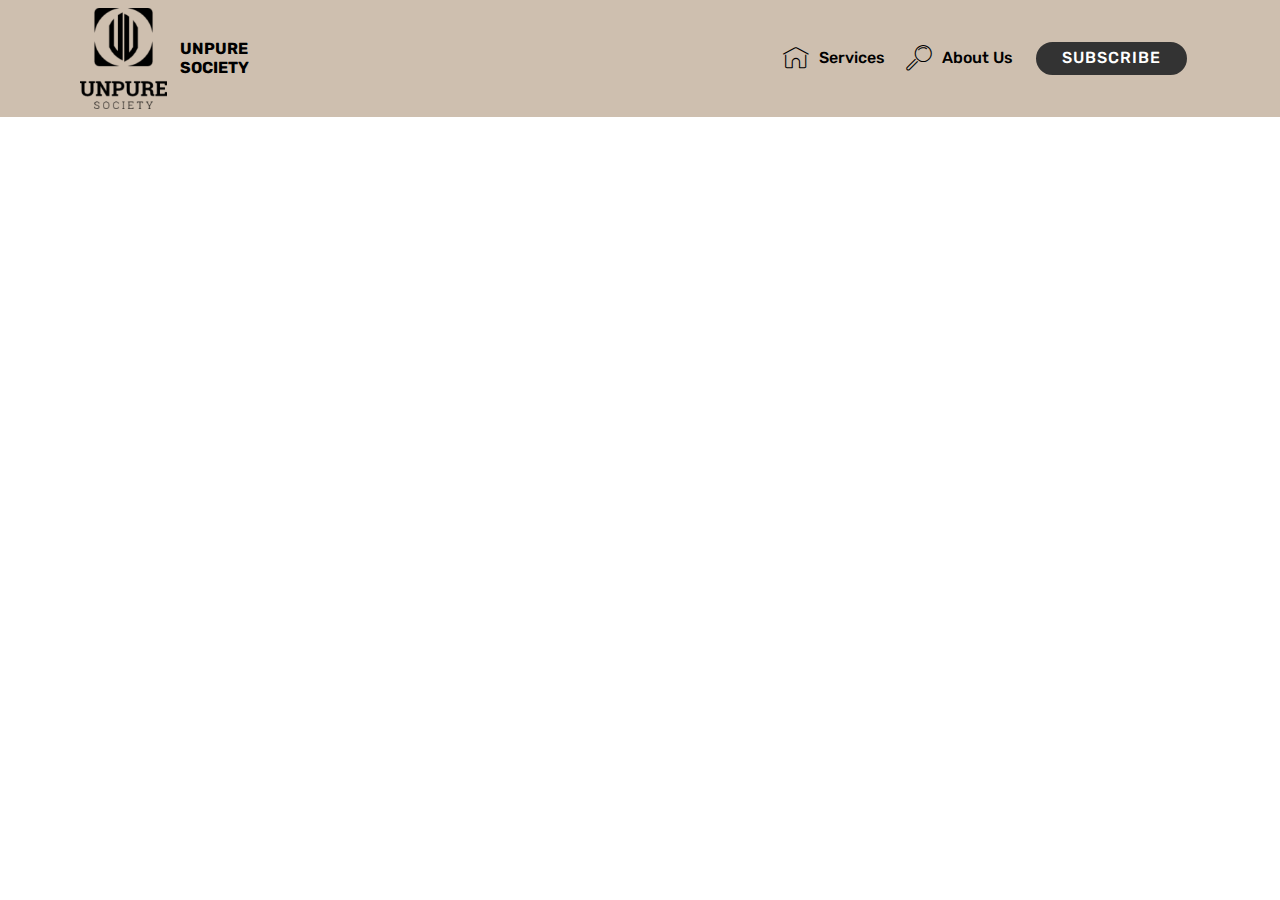
==== page1.html @ 67145371 "create github pages" ====
<!DOCTYPE html>
<html  >
<head>
  <!-- Site made with Mobirise Website Builder v4.9.7, https://mobirise.com -->
  <meta charset="UTF-8">
  <meta http-equiv="X-UA-Compatible" content="IE=edge">
  <meta name="generator" content="Mobirise v4.9.7, mobirise.com">
  <meta name="viewport" content="width=device-width, initial-scale=1, minimum-scale=1">
  <link rel="shortcut icon" href="assets/images/logo-small-122x141.png" type="image/x-icon">
  <meta name="description" content="Website Builder Description">
  
  <title>services&nbsp;</title>
  <link rel="stylesheet" href="assets/web/assets/mobirise-icons/mobirise-icons.css">
  <link rel="stylesheet" href="assets/tether/tether.min.css">
  <link rel="stylesheet" href="assets/bootstrap/css/bootstrap.min.css">
  <link rel="stylesheet" href="assets/bootstrap/css/bootstrap-grid.min.css">
  <link rel="stylesheet" href="assets/bootstrap/css/bootstrap-reboot.min.css">
  <link rel="stylesheet" href="assets/dropdown/css/style.css">
  <link rel="stylesheet" href="assets/theme/css/style.css">
  <link rel="stylesheet" href="assets/mobirise/css/mbr-additional.css" type="text/css">
  
  
  
</head>
<body>
  <section class="menu cid-qTkzRZLJNu" once="menu" id="menu1-b">

    

    <nav class="navbar navbar-expand beta-menu navbar-dropdown align-items-center navbar-fixed-top navbar-toggleable-sm">
        <button class="navbar-toggler navbar-toggler-right" type="button" data-toggle="collapse" data-target="#navbarSupportedContent" aria-controls="navbarSupportedContent" aria-expanded="false" aria-label="Toggle navigation">
            <div class="hamburger">
                <span></span>
                <span></span>
                <span></span>
                <span></span>
            </div>
        </button>
        <div class="menu-logo">
            <div class="navbar-brand">
                <span class="navbar-logo">
                    <a href="https://mobirise.com">
                         <img src="assets/images/logo-small-122x141.png" alt="Mobirise" title="" style="height: 6.3rem;">
                    </a>
                </span>
                <span class="navbar-caption-wrap"><a class="navbar-caption text-black display-7" href="https://mobirise.com">UNPURE<br>SOCIETY</a></span>
            </div>
        </div>
        <div class="collapse navbar-collapse" id="navbarSupportedContent">
            <ul class="navbar-nav nav-dropdown" data-app-modern-menu="true"><li class="nav-item">
                    <a class="nav-link link text-black display-4" href="https://mobirise.com">
                        <span class="mbri-home mbr-iconfont mbr-iconfont-btn"></span>
                        Services
                    </a>
                </li>
                <li class="nav-item">
                    <a class="nav-link link text-black display-4" href="https://mobirise.com">
                        <span class="mbri-search mbr-iconfont mbr-iconfont-btn"></span>
                        About Us
                    </a>
                </li></ul>
            <div class="navbar-buttons mbr-section-btn"><a class="btn btn-sm btn-black display-4" href="https://mobirise.com">SUBSCRIBE</a></div>
        </div>
    </nav>
</section>


  <section class="engine"><a href="https://mobirise.info/t">free amp templates</a></section><script src="assets/web/assets/jquery/jquery.min.js"></script>
  <script src="assets/popper/popper.min.js"></script>
  <script src="assets/tether/tether.min.js"></script>
  <script src="assets/bootstrap/js/bootstrap.min.js"></script>
  <script src="assets/smoothscroll/smooth-scroll.js"></script>
  <script src="assets/dropdown/js/script.min.js"></script>
  <script src="assets/touchswipe/jquery.touch-swipe.min.js"></script>
  <script src="assets/theme/js/script.js"></script>
  
  
</body>
</html>
---- assets/web/assets/mobirise-icons/mobirise-icons.css ----
@font-face {
  font-family: 'MobiriseIcons';
  src:  url('mobirise-icons.eot?spat4u');
  src:  url('mobirise-icons.eot?spat4u#iefix') format('embedded-opentype'),
    url('mobirise-icons.ttf?spat4u') format('truetype'),
    url('mobirise-icons.woff?spat4u') format('woff'),
    url('mobirise-icons.svg?spat4u#MobiriseIcons') format('svg');
  font-weight: normal;
  font-style: normal;
}

[class^="mbri-"], [class*=" mbri-"] {
  /* use !important to prevent issues with browser extensions that change fonts */
  font-family: MobiriseIcons !important;
  speak: none;
  font-style: normal;
  font-weight: normal;
  font-variant: normal;
  text-transform: none;
  line-height: 1;

  /* Better Font Rendering =========== */
  -webkit-font-smoothing: antialiased;
  -moz-osx-font-smoothing: grayscale;
}

.mbri-add-submenu:before {
  content: "\e900";
}
.mbri-alert:before {
  content: "\e901";
}
.mbri-align-center:before {
  content: "\e902";
}
.mbri-align-justify:before {
  content: "\e903";
}
.mbri-align-left:before {
  content: "\e904";
}
.mbri-align-right:before {
  content: "\e905";
}
.mbri-android:before {
  content: "\e906";
}
.mbri-apple:before {
  content: "\e907";
}
.mbri-arrow-down:before {
  content: "\e908";
}
.mbri-arrow-next:before {
  content: "\e909";
}
.mbri-arrow-prev:before {
  content: "\e90a";
}
.mbri-arrow-up:before {
  content: "\e90b";
}
.mbri-bold:before {
  content: "\e90c";
}
.mbri-bookmark:before {
  content: "\e90d";
}
.mbri-bootstrap:before {
  content: "\e90e";
}
.mbri-briefcase:before {
  content: "\e90f";
}
.mbri-browse:before {
  content: "\e910";
}
.mbri-bulleted-list:before {
  content: "\e911";
}
.mbri-calendar:before {
  content: "\e912";
}
.mbri-camera:before {
  content: "\e913";
}
.mbri-cart-add:before {
  content: "\e914";
}
.mbri-cart-full:before {
  content: "\e915";
}
.mbri-cash:before {
  content: "\e916";
}
.mbri-change-style:before {
  content: "\e917";
}
.mbri-chat:before {
  content: "\e918";
}
.mbri-clock:before {
  content: "\e919";
}
.mbri-close:before {
  content: "\e91a";
}
.mbri-cloud:before {
  content: "\e91b";
}
.mbri-code:before {
  content: "\e91c";
}
.mbri-contact-form:before {
  content: "\e91d";
}
.mbri-credit-card:before {
  content: "\e91e";
}
.mbri-cursor-click:before {
  content: "\e91f";
}
.mbri-cust-feedback:before {
  content: "\e920";
}
.mbri-database:before {
  content: "\e921";
}
.mbri-delivery:before {
  content: "\e922";
}
.mbri-desktop:before {
  content: "\e923";
}
.mbri-devices:before {
  content: "\e924";
}
.mbri-down:before {
  content: "\e925";
}
.mbri-download:before {
  content: "\e989";
}
.mbri-drag-n-drop:before {
  content: "\e927";
}
.mbri-drag-n-drop2:before {
  content: "\e928";
}
.mbri-edit:before {
  content: "\e929";
}
.mbri-edit2:before {
  content: "\e92a";
}
.mbri-error:before {
  content: "\e92b";
}
.mbri-extension:before {
  content: "\e92c";
}
.mbri-features:before {
  content: "\e92d";
}
.mbri-file:before {
  content: "\e92e";
}
.mbri-flag:before {
  content: "\e92f";
}
.mbri-folder:before {
  content: "\e930";
}
.mbri-gift:before {
  content: "\e931";
}
.mbri-github:before {
  content: "\e932";
}
.mbri-globe:before {
  content: "\e933";
}
.mbri-globe-2:before {
  content: "\e934";
}
.mbri-growing-chart:before {
  content: "\e935";
}
.mbri-hearth:before {
  content: "\e936";
}
.mbri-help:before {
  content: "\e937";
}
.mbri-home:before {
  content: "\e938";
}
.mbri-hot-cup:before {
  content: "\e939";
}
.mbri-idea:before {
  content: "\e93a";
}
.mbri-image-gallery:before {
  content: "\e93b";
}
.mbri-image-slider:before {
  content: "\e93c";
}
.mbri-info:before {
  content: "\e93d";
}
.mbri-italic:before {
  content: "\e93e";
}
.mbri-key:before {
  content: "\e93f";
}
.mbri-laptop:before {
  content: "\e940";
}
.mbri-layers:before {
  content: "\e941";
}
.mbri-left-right:before {
  content: "\e942";
}
.mbri-left:before {
  content: "\e943";
}
.mbri-letter:before {
  content: "\e944";
}
.mbri-like:before {
  content: "\e945";
}
.mbri-link:before {
  content: "\e946";
}
.mbri-lock:before {
  content: "\e947";
}
.mbri-login:before {
  content: "\e948";
}
.mbri-logout:before {
  content: "\e949";
}
.mbri-magic-stick:before {
  content: "\e94a";
}
.mbri-map-pin:before {
  content: "\e94b";
}
.mbri-menu:before {
  content: "\e94c";
}
.mbri-mobile:before {
  content: "\e94d";
}
.mbri-mobile2:before {
  content: "\e94e";
}
.mbri-mobirise:before {
  content: "\e94f";
}
.mbri-more-horizontal:before {
  content: "\e950";
}
.mbri-more-vertical:before {
  content: "\e951";
}
.mbri-music:before {
  content: "\e952";
}
.mbri-new-file:before {
  content: "\e953";
}
.mbri-numbered-list:before {
  content: "\e954";
}
.mbri-opened-folder:before {
  content: "\e955";
}
.mbri-pages:before {
  content: "\e956";
}
.mbri-paper-plane:before {
  content: "\e957";
}
.mbri-paperclip:before {
  content: "\e958";
}
.mbri-photo:before {
  content: "\e959";
}
.mbri-photos:before {
  content: "\e95a";
}
.mbri-pin:before {
  content: "\e95b";
}
.mbri-play:before {
  content: "\e95c";
}
.mbri-plus:before {
  content: "\e95d";
}
.mbri-preview:before {
  content: "\e95e";
}
.mbri-print:before {
  content: "\e95f";
}
.mbri-protect:before {
  content: "\e960";
}
.mbri-question:before {
  content: "\e961";
}
.mbri-quote-left:before {
  content: "\e962";
}
.mbri-quote-right:before {
  content: "\e963";
}
.mbri-refresh:before {
  content: "\e964";
}
.mbri-responsive:before {
  content: "\e965";
}
.mbri-right:before {
  content: "\e966";
}
.mbri-rocket:before {
  content: "\e967";
}
.mbri-sad-face:before {
  content: "\e968";
}
.mbri-sale:before {
  content: "\e969";
}
.mbri-save:before {
  content: "\e96a";
}
.mbri-search:before {
  content: "\e96b";
}
.mbri-setting:before {
  content: "\e96c";
}
.mbri-setting2:before {
  content: "\e96d";
}
.mbri-setting3:before {
  content: "\e96e";
}
.mbri-share:before {
  content: "\e96f";
}
.mbri-shopping-bag:before {
  content: "\e970";
}
.mbri-shopping-basket:before {
  content: "\e971";
}
.mbri-shopping-cart:before {
  content: "\e972";
}
.mbri-sites:before {
  content: "\e973";
}
.mbri-smile-face:before {
  content: "\e974";
}
.mbri-speed:before {
  content: "\e975";
}
.mbri-star:before {
  content: "\e976";
}
.mbri-success:before {
  content: "\e977";
}
.mbri-sun:before {
  content: "\e978";
}
.mbri-sun2:before {
  content: "\e979";
}
.mbri-tablet:before {
  content: "\e97a";
}
.mbri-tablet-vertical:before {
  content: "\e97b";
}
.mbri-target:before {
  content: "\e97c";
}
.mbri-timer:before {
  content: "\e97d";
}
.mbri-to-ftp:before {
  content: "\e97e";
}
.mbri-to-local-drive:before {
  content: "\e97f";
}
.mbri-touch-swipe:before {
  content: "\e980";
}
.mbri-touch:before {
  content: "\e981";
}
.mbri-trash:before {
  content: "\e982";
}
.mbri-underline:before {
  content: "\e983";
}
.mbri-unlink:before {
  content: "\e984";
}
.mbri-unlock:before {
  content: "\e985";
}
.mbri-up-down:before {
  content: "\e986";
}
.mbri-up:before {
  content: "\e987";
}
.mbri-update:before {
  content: "\e988";
}
.mbri-upload:before {
 content: "\e926"; 
}
.mbri-user:before {
  content: "\e98a";
}
.mbri-user2:before {
  content: "\e98b";
}
.mbri-users:before {
  content: "\e98c";
}
.mbri-video:before {
  content: "\e98d";
}
.mbri-video-play:before {
  content: "\e98e";
}
.mbri-watch:before {
  content: "\e98f";
}
.mbri-website-theme:before {
  content: "\e990";
}
.mbri-wifi:before {
  content: "\e991";
}
.mbri-windows:before {
  content: "\e992";
}
.mbri-zoom-out:before {
  content: "\e993";
}
.mbri-redo:before {
  content: "\e994";
}
.mbri-undo:before {
  content: "\e995";
}
---- assets/dropdown/css/style.css ----
.navbar-dropdown {
  left: 0;
  padding: 0;
  position: absolute;
  right: 0;
  top: 0;
  transition: all 0.45s ease;
  z-index: 1030;
  background: #282828; }
  .navbar-dropdown .navbar-logo {
    margin-right: 0.8rem;
    transition: margin 0.3s ease-in-out;
    vertical-align: middle; }
    .navbar-dropdown .navbar-logo img {
      height: 3.125rem;
      transition: all 0.3s ease-in-out; }
    .navbar-dropdown .navbar-logo.mbr-iconfont {
      font-size: 3.125rem;
      line-height: 3.125rem; }
  .navbar-dropdown .navbar-caption {
    font-weight: 700;
    white-space: normal;
    vertical-align: -4px;
    line-height: 3.125rem !important; }
    .navbar-dropdown .navbar-caption, .navbar-dropdown .navbar-caption:hover {
      color: inherit;
      text-decoration: none; }
  .navbar-dropdown .mbr-iconfont + .navbar-caption {
    vertical-align: -1px; }
  .navbar-dropdown.navbar-fixed-top {
    position: fixed; }
  .navbar-dropdown .navbar-brand span {
    vertical-align: -4px; }
  .navbar-dropdown.bg-color.transparent {
    background: none; }
  .navbar-dropdown.navbar-short .navbar-brand {
    padding: 0.625rem 0; }
    .navbar-dropdown.navbar-short .navbar-brand span {
      vertical-align: -1px; }
  .navbar-dropdown.navbar-short .navbar-caption {
    line-height: 2.375rem !important;
    vertical-align: -2px; }
  .navbar-dropdown.navbar-short .navbar-logo {
    margin-right: 0.5rem; }
    .navbar-dropdown.navbar-short .navbar-logo img {
      height: 2.375rem; }
    .navbar-dropdown.navbar-short .navbar-logo.mbr-iconfont {
      font-size: 2.375rem;
      line-height: 2.375rem; }
  .navbar-dropdown.navbar-short .mbr-table-cell {
    height: 3.625rem; }
  .navbar-dropdown .navbar-close {
    left: 0.6875rem;
    position: fixed;
    top: 0.75rem;
    z-index: 1000; }
  .navbar-dropdown .hamburger-icon {
    content: "";
    display: inline-block;
    vertical-align: middle;
    width: 16px;
    -webkit-box-shadow: 0 -6px 0 1px #282828,0 0 0 1px #282828,0 6px 0 1px #282828;
    -moz-box-shadow: 0 -6px 0 1px #282828,0 0 0 1px #282828,0 6px 0 1px #282828;
    box-shadow: 0 -6px 0 1px #282828,0 0 0 1px #282828,0 6px 0 1px #282828; }

.dropdown-menu .dropdown-toggle[data-toggle="dropdown-submenu"]::after {
  border-bottom: 0.35em solid transparent;
  border-left: 0.35em solid;
  border-right: 0;
  border-top: 0.35em solid transparent;
  margin-left: 0.3rem; }

.dropdown-menu .dropdown-item:focus {
  outline: 0; }

.nav-dropdown {
  font-size: 0.75rem;
  font-weight: 500;
  height: auto !important; }
  .nav-dropdown .nav-btn {
    padding-left: 1rem; }
  .nav-dropdown .link {
    margin: .667em 1.667em;
    font-weight: 500;
    padding: 0;
    transition: color .2s ease-in-out; }
    .nav-dropdown .link.dropdown-toggle {
      margin-right: 2.583em; }
      .nav-dropdown .link.dropdown-toggle::after {
        margin-left: .25rem;
        border-top: 0.35em solid;
        border-right: 0.35em solid transparent;
        border-left: 0.35em solid transparent;
        border-bottom: 0; }
      .nav-dropdown .link.dropdown-toggle[aria-expanded="true"] {
        margin: 0;
        padding: 0.667em 3.263em  0.667em 1.667em; }
  .nav-dropdown .link::after,
  .nav-dropdown .dropdown-item::after {
    color: inherit; }
  .nav-dropdown .btn {
    font-size: 0.75rem;
    font-weight: 700;
    letter-spacing: 0;
    margin-bottom: 0;
    padding-left: 1.25rem;
    padding-right: 1.25rem; }
  .nav-dropdown .dropdown-menu {
    border-radius: 0;
    border: 0;
    left: 0;
    margin: 0;
    padding-bottom: 1.25rem;
    padding-top: 1.25rem;
    position: relative; }
  .nav-dropdown .dropdown-submenu {
    margin-left: 0.125rem;
    top: 0; }
  .nav-dropdown .dropdown-item {
    font-weight: 500;
    line-height: 2;
    padding: 0.3846em 4.615em 0.3846em 1.5385em;
    position: relative;
    transition: color .2s ease-in-out, background-color .2s ease-in-out; }
    .nav-dropdown .dropdown-item::after {
      margin-top: -0.3077em;
      position: absolute;
      right: 1.1538em;
      top: 50%; }
    .nav-dropdown .dropdown-item:focus, .nav-dropdown .dropdown-item:hover {
      background: none; }

@media (max-width: 767px) {
  .nav-dropdown.navbar-toggleable-sm {
    bottom: 0;
    display: none;
    left: 0;
    overflow-x: hidden;
    position: fixed;
    top: 0;
    transform: translateX(-100%);
    -ms-transform: translateX(-100%);
    -webkit-transform: translateX(-100%);
    width: 18.75rem;
    z-index: 999; } }
.nav-dropdown.navbar-toggleable-xl {
  bottom: 0;
  display: none;
  left: 0;
  overflow-x: hidden;
  position: fixed;
  top: 0;
  transform: translateX(-100%);
  -ms-transform: translateX(-100%);
  -webkit-transform: translateX(-100%);
  width: 18.75rem;
  z-index: 999; }

.nav-dropdown-sm {
  display: block !important;
  overflow-x: hidden;
  overflow: auto;
  padding-top: 3.875rem; }
  .nav-dropdown-sm::after {
    content: "";
    display: block;
    height: 3rem;
    width: 100%; }
  .nav-dropdown-sm.collapse.in ~ .navbar-close {
    display: block !important; }
  .nav-dropdown-sm.collapsing, .nav-dropdown-sm.collapse.in {
    transform: translateX(0);
    -ms-transform: translateX(0);
    -webkit-transform: translateX(0);
    transition: all 0.25s ease-out;
    -webkit-transition: all 0.25s ease-out;
    background: #282828; }
  .nav-dropdown-sm.collapsing[aria-expanded="false"] {
    transform: translateX(-100%);
    -ms-transform: translateX(-100%);
    -webkit-transform: translateX(-100%); }
  .nav-dropdown-sm .nav-item {
    display: block;
    margin-left: 0 !important;
    padding-left: 0; }
  .nav-dropdown-sm .link,
  .nav-dropdown-sm .dropdown-item {
    border-top: 1px dotted rgba(255, 255, 255, 0.1);
    font-size: 0.8125rem;
    line-height: 1.6;
    margin: 0 !important;
    padding: 0.875rem 2.4rem 0.875rem 1.5625rem !important;
    position: relative;
    white-space: normal; }
    .nav-dropdown-sm .link:focus, .nav-dropdown-sm .link:hover,
    .nav-dropdown-sm .dropdown-item:focus,
    .nav-dropdown-sm .dropdown-item:hover {
      background: rgba(0, 0, 0, 0.2) !important;
      color: #c0a375; }
  .nav-dropdown-sm .nav-btn {
    position: relative;
    padding: 1.5625rem 1.5625rem 0 1.5625rem; }
    .nav-dropdown-sm .nav-btn::before {
      border-top: 1px dotted rgba(255, 255, 255, 0.1);
      content: "";
      left: 0;
      position: absolute;
      top: 0;
      width: 100%; }
    .nav-dropdown-sm .nav-btn + .nav-btn {
      padding-top: 0.625rem; }
      .nav-dropdown-sm .nav-btn + .nav-btn::before {
        display: none; }
  .nav-dropdown-sm .btn {
    padding: 0.625rem 0; }
  .nav-dropdown-sm .dropdown-toggle[data-toggle="dropdown-submenu"]::after {
    margin-left: .25rem;
    border-top: 0.35em solid;
    border-right: 0.35em solid transparent;
    border-left: 0.35em solid transparent;
    border-bottom: 0; }
  .nav-dropdown-sm .dropdown-toggle[data-toggle="dropdown-submenu"][aria-expanded="true"]::after {
    border-top: 0;
    border-right: 0.35em solid transparent;
    border-left: 0.35em solid transparent;
    border-bottom: 0.35em solid; }
  .nav-dropdown-sm .dropdown-menu {
    margin: 0;
    padding: 0;
    position: relative;
    top: 0;
    left: 0;
    width: 100%;
    border: 0;
    float: none;
    border-radius: 0;
    background: none; }
  .nav-dropdown-sm .dropdown-submenu {
    left: 100%;
    margin-left: 0.125rem;
    margin-top: -1.25rem;
    top: 0; }

.navbar-toggleable-sm .nav-dropdown .dropdown-menu {
  position: absolute; }

.navbar-toggleable-sm .nav-dropdown .dropdown-submenu {
  left: 100%;
  margin-left: 0.125rem;
  margin-top: -1.25rem;
  top: 0; }

.navbar-toggleable-sm.opened .nav-dropdown .dropdown-menu {
  position: relative; }

.navbar-toggleable-sm.opened .nav-dropdown .dropdown-submenu {
  left: 0;
  margin-left: 00rem;
  margin-top: 0rem;
  top: 0; }

.is-builder .nav-dropdown.collapsing {
  transition: none !important; }

/*# sourceMappingURL=style.css.map */
---- assets/theme/css/style.css ----
/*!
 * Mobirise v4 theme (https://mobirise.com/)
 * Copyright 2017 Mobirise
 */
section {
  background-color: #eeeeee; }

section,
.container,
.container-fluid {
  position: relative;
  word-wrap: break-word; }

a.mbr-iconfont:hover {
  text-decoration: none; }

.article .lead p, .article .lead ul, .article .lead ol, .article .lead pre, .article .lead blockquote {
  margin-bottom: 0; }

a {
  font-style: normal;
  font-weight: 400;
  cursor: pointer; }
  a, a:hover {
    text-decoration: none; }

figure {
  margin-bottom: 0; }

body {
  color: #232323; }

h1, h2, h3, h4, h5, h6,
.h1, .h2, .h3, .h4, .h5, .h6,
.display-1, .display-2, .display-3, .display-4 {
  line-height: 1;
  word-break: break-word;
  word-wrap: break-word; }

b, strong {
  font-weight: bold; }

blockquote {
  padding: 10px 0 10px 20px;
  position: relative;
  border-left: 2px solid;
  border-color: #ff3366; }

input:-webkit-autofill, input:-webkit-autofill:hover, input:-webkit-autofill:focus, input:-webkit-autofill:active {
  transition-delay: 9999s;
  transition-property: background-color, color; }

textarea[type="hidden"] {
  display: none; }

body {
  position: relative; }

section {
  background-position: 50% 50%;
  background-repeat: no-repeat;
  background-size: cover; }
  section .mbr-background-video,
  section .mbr-background-video-preview {
    position: absolute;
    bottom: 0;
    left: 0;
    right: 0;
    top: 0; }

.hidden {
  visibility: hidden; }

.mbr-z-index20 {
  z-index: 20; }

/*! Base colors */
.mbr-white {
  color: #ffffff; }

.mbr-black {
  color: #000000; }

.mbr-bg-white {
  background-color: #ffffff; }

.mbr-bg-black {
  background-color: #000000; }

/*! Text-aligns */
.align-left {
  text-align: left; }

.align-center {
  text-align: center; }

.align-right {
  text-align: right; }

@media (max-width: 767px) {
  .align-left, .align-center, .align-right, .mbr-section-btn, .mbr-section-title {
    text-align: center; } }
/*! Font-weight  */
.mbr-light {
  font-weight: 300; }

.mbr-regular {
  font-weight: 400; }

.mbr-semibold {
  font-weight: 500; }

.mbr-bold {
  font-weight: 700; }

/*! Media  */
.media-size-item {
  -webkit-flex: 1 1 auto;
  -moz-flex: 1 1 auto;
  -ms-flex: 1 1 auto;
  -o-flex: 1 1 auto;
  flex: 1 1 auto; }

.media-content {
  -webkit-flex-basis: 100%;
  flex-basis: 100%; }

.media-container-row {
  display: -ms-flexbox;
  display: -webkit-flex;
  display: flex;
  -webkit-flex-direction: row;
  -ms-flex-direction: row;
  flex-direction: row;
  -webkit-flex-wrap: wrap;
  -ms-flex-wrap: wrap;
  flex-wrap: wrap;
  -webkit-justify-content: center;
  -ms-flex-pack: center;
  justify-content: center;
  -webkit-align-content: center;
  -ms-flex-line-pack: center;
  align-content: center;
  -webkit-align-items: start;
  -ms-flex-align: start;
  align-items: start; }
  .media-container-row .media-size-item {
    width: 400px; }

.media-container-column {
  display: -ms-flexbox;
  display: -webkit-flex;
  display: flex;
  -webkit-flex-direction: column;
  -ms-flex-direction: column;
  flex-direction: column;
  -webkit-flex-wrap: wrap;
  -ms-flex-wrap: wrap;
  flex-wrap: wrap;
  -webkit-justify-content: center;
  -ms-flex-pack: center;
  justify-content: center;
  -webkit-align-content: center;
  -ms-flex-line-pack: center;
  align-content: center;
  -webkit-align-items: stretch;
  -ms-flex-align: stretch;
  align-items: stretch; }
  .media-container-column > * {
    width: 100%; }

@media (min-width: 992px) {
  .media-container-row {
    -webkit-flex-wrap: nowrap;
    -ms-flex-wrap: nowrap;
    flex-wrap: nowrap; } }
figure {
  overflow: hidden; }

figure[mbr-media-size] {
  transition: width 0.1s; }

.mbr-figure img, .mbr-figure iframe {
  display: block;
  width: 100%; }

.card {
  background-color: transparent;
  border: none; }

.card-img {
  text-align: center;
  flex-shrink: 0;
  -webkit-flex-shrink: 0; }

.media {
  max-width: 100%;
  margin: 0 auto; }

.mbr-figure {
  -ms-flex-item-align: center;
  -ms-grid-row-align: center;
  -webkit-align-self: center;
  align-self: center; }

.media-container > div {
  max-width: 100%; }

.mbr-figure img, .card-img img {
  width: 100%; }

@media (max-width: 991px) {
  .media-size-item {
    width: auto !important; }

  .media {
    width: auto; }

  .mbr-figure {
    width: 100% !important; } }
/*! Buttons */
.mbr-section-btn {
  margin-left: -.25rem;
  margin-right: -.25rem;
  font-size: 0; }

nav .mbr-section-btn {
  margin-left: 0rem;
  margin-right: 0rem; }

/*! Btn icon margin */
.btn .mbr-iconfont, .btn.btn-sm .mbr-iconfont {
  cursor: pointer;
  margin-right: 0.5rem; }

.btn.btn-md .mbr-iconfont, .btn.btn-md .mbr-iconfont {
  margin-right: 0.8rem; }

.mbr-regular {
  font-weight: 400; }

.mbr-semibold {
  font-weight: 500; }

.mbr-bold {
  font-weight: 700; }

[type="submit"] {
  -webkit-appearance: none; }

/*! Full-screen */
.mbr-fullscreen .mbr-overlay {
  min-height: 100vh; }

.mbr-fullscreen {
  display: flex;
  display: -webkit-flex;
  display: -moz-flex;
  display: -ms-flex;
  display: -o-flex;
  align-items: center;
  -webkit-align-items: center;
  min-height: 100vh;
  padding-top: 3rem;
  padding-bottom: 3rem; }

/*! Map */
.map {
  height: 25rem;
  position: relative; }
  .map iframe {
    width: 100%;
    height: 100%; }

/* Form */
.form-asterisk {
  font-family: initial;
  position: absolute;
  top: -2px;
  font-weight: normal; }

/*! Scroll to top arrow */
.mbr-arrow-up {
  bottom: 25px;
  right: 90px;
  position: fixed;
  text-align: right;
  z-index: 5000;
  color: #ffffff;
  font-size: 32px;
  transform: rotate(180deg);
  -webkit-transform: rotate(180deg); }

.mbr-arrow-up a {
  background: rgba(0, 0, 0, 0.2);
  border-radius: 3px;
  color: #fff;
  display: inline-block;
  height: 60px;
  width: 60px;
  outline-style: none !important;
  position: relative;
  text-decoration: none;
  transition: all .3s ease-in-out;
  cursor: pointer;
  text-align: center; }
  .mbr-arrow-up a:hover {
    background-color: rgba(0, 0, 0, 0.4); }
  .mbr-arrow-up a i {
    line-height: 60px; }

.mbr-arrow-up-icon {
  display: block;
  color: #fff; }

.mbr-arrow-up-icon::before {
  content: "\203a";
  display: inline-block;
  font-family: serif;
  font-size: 32px;
  line-height: 1;
  font-style: normal;
  position: relative;
  top: 6px;
  left: -4px;
  -webkit-transform: rotate(-90deg);
  transform: rotate(-90deg); }

/*! Arrow Down */
.mbr-arrow {
  position: absolute;
  bottom: 45px;
  left: 50%;
  width: 60px;
  height: 60px;
  cursor: pointer;
  background-color: rgba(80, 80, 80, 0.5);
  border-radius: 50%;
  -webkit-transform: translateX(-50%);
  transform: translateX(-50%); }
  .mbr-arrow > a {
    display: inline-block;
    text-decoration: none;
    outline-style: none;
    -webkit-animation: arrowdown 1.7s ease-in-out infinite;
    animation: arrowdown 1.7s ease-in-out infinite; }
    .mbr-arrow > a > i {
      position: absolute;
      top: -2px;
      left: 15px;
      font-size: 2rem; }

@keyframes arrowdown {
  0% {
    transform: translateY(0px);
    -webkit-transform: translateY(0px); }
  50% {
    transform: translateY(-5px);
    -webkit-transform: translateY(-5px); }
  100% {
    transform: translateY(0px);
    -webkit-transform: translateY(0px); } }
@-webkit-keyframes arrowdown {
  0% {
    transform: translateY(0px);
    -webkit-transform: translateY(0px); }
  50% {
    transform: translateY(-5px);
    -webkit-transform: translateY(-5px); }
  100% {
    transform: translateY(0px);
    -webkit-transform: translateY(0px); } }
@media (max-width: 500px) {
  .mbr-arrow-up {
    left: 50%;
    right: auto;
    transform: translateX(-50%) rotate(180deg);
    -webkit-transform: translateX(-50%) rotate(180deg); } }
/*Gradients animation*/
@keyframes gradient-animation {
  from {
    background-position: 0% 100%;
    animation-timing-function: ease-in-out; }
  to {
    background-position: 100% 0%;
    animation-timing-function: ease-in-out; } }
@-webkit-keyframes gradient-animation {
  from {
    background-position: 0% 100%;
    animation-timing-function: ease-in-out; }
  to {
    background-position: 100% 0%;
    animation-timing-function: ease-in-out; } }
.bg-gradient {
  background-size: 200% 200%;
  animation: gradient-animation 5s infinite alternate;
  -webkit-animation: gradient-animation 5s infinite alternate; }

.menu .navbar-brand {
  display: -webkit-flex; }
  .menu .navbar-brand span {
    display: flex;
    display: -webkit-flex; }
  .menu .navbar-brand .navbar-caption-wrap {
    display: -webkit-flex; }
  .menu .navbar-brand .navbar-logo img {
    display: -webkit-flex; }
@media (min-width: 768px) and (max-width: 991px) {
  .menu .navbar-toggleable-sm .navbar-nav {
    display: -webkit-box;
    display: -webkit-flex;
    display: -ms-flexbox; } }
@media (min-width: 992px) {
  .menu .navbar-nav.nav-dropdown {
    display: -webkit-flex; }
  .menu .navbar-toggleable-sm .navbar-collapse {
    display: -webkit-flex !important; } }
@media (max-width: 767px) {
  .menu .navbar-collapse {
    max-height: 80vh; }
  .menu .dropdown-menu {
    max-height: 60vh; } }

.navbar {
  display: -webkit-flex;
  -webkit-flex-wrap: wrap;
  -webkit-align-items: center;
  -webkit-justify-content: space-between; }

.navbar-collapse {
  -webkit-flex-basis: 100%;
  -webkit-flex-grow: 1;
  -webkit-align-items: center;
  max-height: 93.5vh; }
  .navbar-collapse.show {
    overflow: auto; }

.nav-dropdown .link {
  padding: .667em 1.667em !important;
  margin: 0 !important; }

.nav {
  display: -webkit-flex;
  -webkit-flex-wrap: wrap; }

.row {
  display: -webkit-flex;
  -webkit-flex-wrap: wrap; }

.justify-content-center {
  -webkit-justify-content: center; }

.form-inline {
  display: -webkit-flex;
  -webkit-flex-flow: row wrap;
  -webkit-align-items: center; }

.card-wrapper {
  -webkit-flex: 1; }

.carousel-control {
  z-index: 10;
  display: -webkit-flex;
  -webkit-align-items: center;
  -webkit-justify-content: center; }

.carousel-controls {
  display: -webkit-flex; }

.media {
  display: -webkit-flex; }

.jq-selectbox__select {
  padding: 1.07em .5em;
  position: absolute;
  top: 0;
  left: 0;
  width: 100%; }

.jq-selectbox__dropdown {
  position: absolute;
  top: 100% !important;
  left: 0 !important;
  width: 100% !important; }

.jq-selectbox__trigger-arrow {
  transform: translateY(-50%); }

.jq-selectbox li {
  padding: 1.07em .5em; }

/*# sourceMappingURL=style.css.map */
.engine {
	position: absolute;
	text-indent: -2400px;
	text-align: center;
	padding: 0;
	top: 0;
	left: -2400px;
}
---- assets/mobirise/css/mbr-additional.css ----
@import url(https://fonts.googleapis.com/css?family=Rubik:300,300i,400,400i,500,500i,700,700i,900,900i);





body {
  font-style: normal;
  line-height: 1.5;
}
.mbr-section-title {
  font-style: normal;
  line-height: 1.2;
}
.mbr-section-subtitle {
  line-height: 1.3;
}
.mbr-text {
  font-style: normal;
  line-height: 1.6;
}
.display-1 {
  font-family: 'Rubik', sans-serif;
  font-size: 4.25rem;
}
.display-1 > .mbr-iconfont {
  font-size: 6.8rem;
}
.display-2 {
  font-family: 'Rubik', sans-serif;
  font-size: 3rem;
}
.display-2 > .mbr-iconfont {
  font-size: 4.8rem;
}
.display-4 {
  font-family: 'Rubik', sans-serif;
  font-size: 1rem;
}
.display-4 > .mbr-iconfont {
  font-size: 1.6rem;
}
.display-5 {
  font-family: 'Rubik', sans-serif;
  font-size: 1.5rem;
}
.display-5 > .mbr-iconfont {
  font-size: 2.4rem;
}
.display-7 {
  font-family: 'Rubik', sans-serif;
  font-size: 1rem;
}
.display-7 > .mbr-iconfont {
  font-size: 1.6rem;
}
/* ---- Fluid typography for mobile devices ---- */
/* 1.4 - font scale ratio ( bootstrap == 1.42857 ) */
/* 100vw - current viewport width */
/* (48 - 20)  48 == 48rem == 768px, 20 == 20rem == 320px(minimal supported viewport) */
/* 0.65 - min scale variable, may vary */
@media (max-width: 768px) {
  .display-1 {
    font-size: 3.4rem;
    font-size: calc( 2.1374999999999997rem + (4.25 - 2.1374999999999997) * ((100vw - 20rem) / (48 - 20)));
    line-height: calc( 1.4 * (2.1374999999999997rem + (4.25 - 2.1374999999999997) * ((100vw - 20rem) / (48 - 20))));
  }
  .display-2 {
    font-size: 2.4rem;
    font-size: calc( 1.7rem + (3 - 1.7) * ((100vw - 20rem) / (48 - 20)));
    line-height: calc( 1.4 * (1.7rem + (3 - 1.7) * ((100vw - 20rem) / (48 - 20))));
  }
  .display-4 {
    font-size: 0.8rem;
    font-size: calc( 1rem + (1 - 1) * ((100vw - 20rem) / (48 - 20)));
    line-height: calc( 1.4 * (1rem + (1 - 1) * ((100vw - 20rem) / (48 - 20))));
  }
  .display-5 {
    font-size: 1.2rem;
    font-size: calc( 1.175rem + (1.5 - 1.175) * ((100vw - 20rem) / (48 - 20)));
    line-height: calc( 1.4 * (1.175rem + (1.5 - 1.175) * ((100vw - 20rem) / (48 - 20))));
  }
}
/* Buttons */
.btn {
  font-weight: 500;
  border-width: 2px;
  font-style: normal;
  letter-spacing: 1px;
  margin: .4rem .8rem;
  white-space: normal;
  -webkit-transition: all 0.3s ease-in-out;
  -moz-transition: all 0.3s ease-in-out;
  transition: all 0.3s ease-in-out;
  display: inline-flex;
  align-items: center;
  justify-content: center;
  word-break: break-word;
  -webkit-align-items: center;
  -webkit-justify-content: center;
  display: -webkit-inline-flex;
  padding: 1rem 3rem;
  border-radius: 3px;
}
.btn-sm {
  font-weight: 500;
  letter-spacing: 1px;
  -webkit-transition: all 0.3s ease-in-out;
  -moz-transition: all 0.3s ease-in-out;
  transition: all 0.3s ease-in-out;
  padding: 0.6rem 1.5rem;
  border-radius: 3px;
}
.btn-md {
  font-weight: 500;
  letter-spacing: 1px;
  margin: .4rem .8rem !important;
  -webkit-transition: all 0.3s ease-in-out;
  -moz-transition: all 0.3s ease-in-out;
  transition: all 0.3s ease-in-out;
  padding: 1rem 3rem;
  border-radius: 3px;
}
.btn-lg {
  font-weight: 500;
  letter-spacing: 1px;
  margin: .4rem .8rem !important;
  -webkit-transition: all 0.3s ease-in-out;
  -moz-transition: all 0.3s ease-in-out;
  transition: all 0.3s ease-in-out;
  padding: 1.2rem 3.2rem;
  border-radius: 3px;
}
.bg-primary {
  background-color: #149dcc !important;
}
.bg-success {
  background-color: #f7ed4a !important;
}
.bg-info {
  background-color: #82786e !important;
}
.bg-warning {
  background-color: #879a9f !important;
}
.bg-danger {
  background-color: #b1a374 !important;
}
.btn-primary,
.btn-primary:active {
  background-color: #149dcc !important;
  border-color: #149dcc !important;
  color: #ffffff !important;
}
.btn-primary:hover,
.btn-primary:focus,
.btn-primary.focus,
.btn-primary.active {
  color: #ffffff !important;
  background-color: #0d6786 !important;
  border-color: #0d6786 !important;
}
.btn-primary.disabled,
.btn-primary:disabled {
  color: #ffffff !important;
  background-color: #0d6786 !important;
  border-color: #0d6786 !important;
}
.btn-secondary,
.btn-secondary:active {
  background-color: #ff3366 !important;
  border-color: #ff3366 !important;
  color: #ffffff !important;
}
.btn-secondary:hover,
.btn-secondary:focus,
.btn-secondary.focus,
.btn-secondary.active {
  color: #ffffff !important;
  background-color: #e50039 !important;
  border-color: #e50039 !important;
}
.btn-secondary.disabled,
.btn-secondary:disabled {
  color: #ffffff !important;
  background-color: #e50039 !important;
  border-color: #e50039 !important;
}
.btn-info,
.btn-info:active {
  background-color: #82786e !important;
  border-color: #82786e !important;
  color: #ffffff !important;
}
.btn-info:hover,
.btn-info:focus,
.btn-info.focus,
.btn-info.active {
  color: #ffffff !important;
  background-color: #59524b !important;
  border-color: #59524b !important;
}
.btn-info.disabled,
.btn-info:disabled {
  color: #ffffff !important;
  background-color: #59524b !important;
  border-color: #59524b !important;
}
.btn-success,
.btn-success:active {
  background-color: #f7ed4a !important;
  border-color: #f7ed4a !important;
  color: #3f3c03 !important;
}
.btn-success:hover,
.btn-success:focus,
.btn-success.focus,
.btn-success.active {
  color: #3f3c03 !important;
  background-color: #eadd0a !important;
  border-color: #eadd0a !important;
}
.btn-success.disabled,
.btn-success:disabled {
  color: #3f3c03 !important;
  background-color: #eadd0a !important;
  border-color: #eadd0a !important;
}
.btn-warning,
.btn-warning:active {
  background-color: #879a9f !important;
  border-color: #879a9f !important;
  color: #ffffff !important;
}
.btn-warning:hover,
.btn-warning:focus,
.btn-warning.focus,
.btn-warning.active {
  color: #ffffff !important;
  background-color: #617479 !important;
  border-color: #617479 !important;
}
.btn-warning.disabled,
.btn-warning:disabled {
  color: #ffffff !important;
  background-color: #617479 !important;
  border-color: #617479 !important;
}
.btn-danger,
.btn-danger:active {
  background-color: #b1a374 !important;
  border-color: #b1a374 !important;
  color: #ffffff !important;
}
.btn-danger:hover,
.btn-danger:focus,
.btn-danger.focus,
.btn-danger.active {
  color: #ffffff !important;
  background-color: #8b7d4e !important;
  border-color: #8b7d4e !important;
}
.btn-danger.disabled,
.btn-danger:disabled {
  color: #ffffff !important;
  background-color: #8b7d4e !important;
  border-color: #8b7d4e !important;
}
.btn-white {
  color: #333333 !important;
}
.btn-white,
.btn-white:active {
  background-color: #ffffff !important;
  border-color: #ffffff !important;
  color: #808080 !important;
}
.btn-white:hover,
.btn-white:focus,
.btn-white.focus,
.btn-white.active {
  color: #808080 !important;
  background-color: #d9d9d9 !important;
  border-color: #d9d9d9 !important;
}
.btn-white.disabled,
.btn-white:disabled {
  color: #808080 !important;
  background-color: #d9d9d9 !important;
  border-color: #d9d9d9 !important;
}
.btn-black,
.btn-black:active {
  background-color: #333333 !important;
  border-color: #333333 !important;
  color: #ffffff !important;
}
.btn-black:hover,
.btn-black:focus,
.btn-black.focus,
.btn-black.active {
  color: #ffffff !important;
  background-color: #0d0d0d !important;
  border-color: #0d0d0d !important;
}
.btn-black.disabled,
.btn-black:disabled {
  color: #ffffff !important;
  background-color: #0d0d0d !important;
  border-color: #0d0d0d !important;
}
.btn-primary-outline,
.btn-primary-outline:active {
  background: none;
  border-color: #0b566f;
  color: #0b566f;
}
.btn-primary-outline:hover,
.btn-primary-outline:focus,
.btn-primary-outline.focus,
.btn-primary-outline.active {
  color: #ffffff;
  background-color: #149dcc;
  border-color: #149dcc;
}
.btn-primary-outline.disabled,
.btn-primary-outline:disabled {
  color: #ffffff !important;
  background-color: #149dcc !important;
  border-color: #149dcc !important;
}
.btn-secondary-outline,
.btn-secondary-outline:active {
  background: none;
  border-color: #cc0033;
  color: #cc0033;
}
.btn-secondary-outline:hover,
.btn-secondary-outline:focus,
.btn-secondary-outline.focus,
.btn-secondary-outline.active {
  color: #ffffff;
  background-color: #ff3366;
  border-color: #ff3366;
}
.btn-secondary-outline.disabled,
.btn-secondary-outline:disabled {
  color: #ffffff !important;
  background-color: #ff3366 !important;
  border-color: #ff3366 !important;
}
.btn-info-outline,
.btn-info-outline:active {
  background: none;
  border-color: #4b453f;
  color: #4b453f;
}
.btn-info-outline:hover,
.btn-info-outline:focus,
.btn-info-outline.focus,
.btn-info-outline.active {
  color: #ffffff;
  background-color: #82786e;
  border-color: #82786e;
}
.btn-info-outline.disabled,
.btn-info-outline:disabled {
  color: #ffffff !important;
  background-color: #82786e !important;
  border-color: #82786e !important;
}
.btn-success-outline,
.btn-success-outline:active {
  background: none;
  border-color: #d2c609;
  color: #d2c609;
}
.btn-success-outline:hover,
.btn-success-outline:focus,
.btn-success-outline.focus,
.btn-success-outline.active {
  color: #3f3c03;
  background-color: #f7ed4a;
  border-color: #f7ed4a;
}
.btn-success-outline.disabled,
.btn-success-outline:disabled {
  color: #3f3c03 !important;
  background-color: #f7ed4a !important;
  border-color: #f7ed4a !important;
}
.btn-warning-outline,
.btn-warning-outline:active {
  background: none;
  border-color: #55666b;
  color: #55666b;
}
.btn-warning-outline:hover,
.btn-warning-outline:focus,
.btn-warning-outline.focus,
.btn-warning-outline.active {
  color: #ffffff;
  background-color: #879a9f;
  border-color: #879a9f;
}
.btn-warning-outline.disabled,
.btn-warning-outline:disabled {
  color: #ffffff !important;
  background-color: #879a9f !important;
  border-color: #879a9f !important;
}
.btn-danger-outline,
.btn-danger-outline:active {
  background: none;
  border-color: #7a6e45;
  color: #7a6e45;
}
.btn-danger-outline:hover,
.btn-danger-outline:focus,
.btn-danger-outline.focus,
.btn-danger-outline.active {
  color: #ffffff;
  background-color: #b1a374;
  border-color: #b1a374;
}
.btn-danger-outline.disabled,
.btn-danger-outline:disabled {
  color: #ffffff !important;
  background-color: #b1a374 !important;
  border-color: #b1a374 !important;
}
.btn-black-outline,
.btn-black-outline:active {
  background: none;
  border-color: #000000;
  color: #000000;
}
.btn-black-outline:hover,
.btn-black-outline:focus,
.btn-black-outline.focus,
.btn-black-outline.active {
  color: #ffffff;
  background-color: #333333;
  border-color: #333333;
}
.btn-black-outline.disabled,
.btn-black-outline:disabled {
  color: #ffffff !important;
  background-color: #333333 !important;
  border-color: #333333 !important;
}
.btn-white-outline,
.btn-white-outline:active,
.btn-white-outline.active {
  background: none;
  border-color: #ffffff;
  color: #ffffff;
}
.btn-white-outline:hover,
.btn-white-outline:focus,
.btn-white-outline.focus {
  color: #333333;
  background-color: #ffffff;
  border-color: #ffffff;
}
.text-primary {
  color: #149dcc !important;
}
.text-secondary {
  color: #ff3366 !important;
}
.text-success {
  color: #f7ed4a !important;
}
.text-info {
  color: #82786e !important;
}
.text-warning {
  color: #879a9f !important;
}
.text-danger {
  color: #b1a374 !important;
}
.text-white {
  color: #ffffff !important;
}
.text-black {
  color: #000000 !important;
}
a.text-primary:hover,
a.text-primary:focus {
  color: #0b566f !important;
}
a.text-secondary:hover,
a.text-secondary:focus {
  color: #cc0033 !important;
}
a.text-success:hover,
a.text-success:focus {
  color: #d2c609 !important;
}
a.text-info:hover,
a.text-info:focus {
  color: #4b453f !important;
}
a.text-warning:hover,
a.text-warning:focus {
  color: #55666b !important;
}
a.text-danger:hover,
a.text-danger:focus {
  color: #7a6e45 !important;
}
a.text-white:hover,
a.text-white:focus {
  color: #b3b3b3 !important;
}
a.text-black:hover,
a.text-black:focus {
  color: #4d4d4d !important;
}
.alert-success {
  background-color: #70c770;
}
.alert-info {
  background-color: #82786e;
}
.alert-warning {
  background-color: #879a9f;
}
.alert-danger {
  background-color: #b1a374;
}
.mbr-section-btn a.btn:not(.btn-form) {
  border-radius: 100px;
}
.mbr-section-btn a.btn:not(.btn-form):hover,
.mbr-section-btn a.btn:not(.btn-form):focus {
  box-shadow: none !important;
}
.mbr-section-btn a.btn:not(.btn-form):hover,
.mbr-section-btn a.btn:not(.btn-form):focus {
  box-shadow: 0 10px 40px 0 rgba(0, 0, 0, 0.2) !important;
  -webkit-box-shadow: 0 10px 40px 0 rgba(0, 0, 0, 0.2) !important;
}
.mbr-gallery-filter li a {
  border-radius: 100px !important;
}
.mbr-gallery-filter li.active .btn {
  background-color: #149dcc;
  border-color: #149dcc;
  color: #ffffff;
}
.mbr-gallery-filter li.active .btn:focus {
  box-shadow: none;
}
.nav-tabs .nav-link {
  border-radius: 100px !important;
}
.btn-form {
  border-radius: 0;
}
.btn-form:hover {
  cursor: pointer;
}
a,
a:hover {
  color: #149dcc;
}
.mbr-plan-header.bg-primary .mbr-plan-subtitle,
.mbr-plan-header.bg-primary .mbr-plan-price-desc {
  color: #b4e6f8;
}
.mbr-plan-header.bg-success .mbr-plan-subtitle,
.mbr-plan-header.bg-success .mbr-plan-price-desc {
  color: #ffffff;
}
.mbr-plan-header.bg-info .mbr-plan-subtitle,
.mbr-plan-header.bg-info .mbr-plan-price-desc {
  color: #beb8b2;
}
.mbr-plan-header.bg-warning .mbr-plan-subtitle,
.mbr-plan-header.bg-warning .mbr-plan-price-desc {
  color: #ced6d8;
}
.mbr-plan-header.bg-danger .mbr-plan-subtitle,
.mbr-plan-header.bg-danger .mbr-plan-price-desc {
  color: #dfd9c6;
}
/* Scroll to top button*/
.scrollToTop_wraper {
  display: none;
}
#scrollToTop a i:before {
  content: '';
  position: absolute;
  height: 40%;
  top: 25%;
  background: #fff;
  width: 2px;
  left: calc(50% - 1px);
}
#scrollToTop a i:after {
  content: '';
  position: absolute;
  display: block;
  border-top: 2px solid #fff;
  border-right: 2px solid #fff;
  width: 40%;
  height: 40%;
  left: 30%;
  bottom: 30%;
  transform: rotate(135deg);
  -webkit-transform: rotate(135deg);
}
/* Others*/
.note-check a[data-value=Rubik] {
  font-style: normal;
}
.mbr-arrow a {
  color: #ffffff;
}
@media (max-width: 767px) {
  .mbr-arrow {
    display: none;
  }
}
.form-control-label {
  position: relative;
  cursor: pointer;
  margin-bottom: .357em;
  padding: 0;
}
.alert {
  color: #ffffff;
  border-radius: 0;
  border: 0;
  font-size: .875rem;
  line-height: 1.5;
  margin-bottom: 1.875rem;
  padding: 1.25rem;
  position: relative;
}
.alert.alert-form::after {
  background-color: inherit;
  bottom: -7px;
  content: "";
  display: block;
  height: 14px;
  left: 50%;
  margin-left: -7px;
  position: absolute;
  transform: rotate(45deg);
  width: 14px;
  -webkit-transform: rotate(45deg);
}
.form-control {
  background-color: #f5f5f5;
  box-shadow: none;
  color: #565656;
  font-family: 'Rubik', sans-serif;
  font-size: 1rem;
  line-height: 1.43;
  min-height: 3.5em;
  padding: 1.07em .5em;
}
.form-control > .mbr-iconfont {
  font-size: 1.6rem;
}
.form-control,
.form-control:focus {
  border: 1px solid #e8e8e8;
}
.form-active .form-control:invalid {
  border-color: red;
}
.mbr-overlay {
  background-color: #000;
  bottom: 0;
  left: 0;
  opacity: .5;
  position: absolute;
  right: 0;
  top: 0;
  z-index: 0;
  pointer-events: none;
}
blockquote {
  font-style: italic;
  padding: 10px 0 10px 20px;
  font-size: 1.09rem;
  position: relative;
  border-color: #149dcc;
  border-width: 3px;
}
ul,
ol,
pre,
blockquote {
  margin-bottom: 2.3125rem;
}
pre {
  background: #f4f4f4;
  padding: 10px 24px;
  white-space: pre-wrap;
}
.inactive {
  -webkit-user-select: none;
  -moz-user-select: none;
  -ms-user-select: none;
  user-select: none;
  pointer-events: none;
  -webkit-user-drag: none;
  user-drag: none;
}
.mbr-section__comments .row {
  justify-content: center;
  -webkit-justify-content: center;
}
/* Forms */
.mbr-form .btn {
  margin: .4rem 0;
}
.mbr-form .input-group-btn a.btn {
  border-radius: 100px !important;
}
.mbr-form .input-group-btn a.btn:hover {
  box-shadow: 0 10px 40px 0 rgba(0, 0, 0, 0.2);
}
.mbr-form .input-group-btn button[type="submit"] {
  border-radius: 100px !important;
  padding: 1rem 3rem;
}
.mbr-form .input-group-btn button[type="submit"]:hover {
  box-shadow: 0 10px 40px 0 rgba(0, 0, 0, 0.2);
}
.form2 .form-control {
  border-top-left-radius: 100px;
  border-bottom-left-radius: 100px;
}
.form2 .input-group-btn a.btn {
  border-top-left-radius: 0 !important;
  border-bottom-left-radius: 0 !important;
}
.form2 .input-group-btn button[type="submit"] {
  border-top-left-radius: 0 !important;
  border-bottom-left-radius: 0 !important;
}
.form3 input[type="email"] {
  border-radius: 100px !important;
}
@media (max-width: 349px) {
  .form2 input[type="email"] {
    border-radius: 100px !important;
  }
  .form2 .input-group-btn a.btn {
    border-radius: 100px !important;
  }
  .form2 .input-group-btn button[type="submit"] {
    border-radius: 100px !important;
  }
}
@media (max-width: 767px) {
  .btn {
    font-size: .75rem !important;
  }
  .btn .mbr-iconfont {
    font-size: 1rem !important;
  }
}
/* Social block */
.btn-social {
  font-size: 20px;
  border-radius: 50%;
  padding: 0;
  width: 44px;
  height: 44px;
  line-height: 44px;
  text-align: center;
  position: relative;
  border: 2px solid #c0a375;
  border-color: #149dcc;
  color: #232323;
  cursor: pointer;
}
.btn-social i {
  top: 0;
  line-height: 44px;
  width: 44px;
}
.btn-social:hover {
  color: #fff;
  background: #149dcc;
}
.btn-social + .btn {
  margin-left: .1rem;
}
/* Footer */
.mbr-footer-content li::before,
.mbr-footer .mbr-contacts li::before {
  background: #149dcc;
}
.mbr-footer-content li a:hover,
.mbr-footer .mbr-contacts li a:hover {
  color: #149dcc;
}
.footer3 input[type="email"],
.footer4 input[type="email"] {
  border-radius: 100px !important;
}
.footer3 .input-group-btn a.btn,
.footer4 .input-group-btn a.btn {
  border-radius: 100px !important;
}
.footer3 .input-group-btn button[type="submit"],
.footer4 .input-group-btn button[type="submit"] {
  border-radius: 100px !important;
}
/* Headers*/
.header13 .form-inline input[type="email"],
.header14 .form-inline input[type="email"] {
  border-radius: 100px;
}
.header13 .form-inline input[type="text"],
.header14 .form-inline input[type="text"] {
  border-radius: 100px;
}
.header13 .form-inline input[type="tel"],
.header14 .form-inline input[type="tel"] {
  border-radius: 100px;
}
.header13 .form-inline a.btn,
.header14 .form-inline a.btn {
  border-radius: 100px;
}
.header13 .form-inline button,
.header14 .form-inline button {
  border-radius: 100px !important;
}
.offset-1 {
  margin-left: 8.33333%;
}
.offset-2 {
  margin-left: 16.66667%;
}
.offset-3 {
  margin-left: 25%;
}
.offset-4 {
  margin-left: 33.33333%;
}
.offset-5 {
  margin-left: 41.66667%;
}
.offset-6 {
  margin-left: 50%;
}
.offset-7 {
  margin-left: 58.33333%;
}
.offset-8 {
  margin-left: 66.66667%;
}
.offset-9 {
  margin-left: 75%;
}
.offset-10 {
  margin-left: 83.33333%;
}
.offset-11 {
  margin-left: 91.66667%;
}
@media (min-width: 576px) {
  .offset-sm-0 {
    margin-left: 0%;
  }
  .offset-sm-1 {
    margin-left: 8.33333%;
  }
  .offset-sm-2 {
    margin-left: 16.66667%;
  }
  .offset-sm-3 {
    margin-left: 25%;
  }
  .offset-sm-4 {
    margin-left: 33.33333%;
  }
  .offset-sm-5 {
    margin-left: 41.66667%;
  }
  .offset-sm-6 {
    margin-left: 50%;
  }
  .offset-sm-7 {
    margin-left: 58.33333%;
  }
  .offset-sm-8 {
    margin-left: 66.66667%;
  }
  .offset-sm-9 {
    margin-left: 75%;
  }
  .offset-sm-10 {
    margin-left: 83.33333%;
  }
  .offset-sm-11 {
    margin-left: 91.66667%;
  }
}
@media (min-width: 768px) {
  .offset-md-0 {
    margin-left: 0%;
  }
  .offset-md-1 {
    margin-left: 8.33333%;
  }
  .offset-md-2 {
    margin-left: 16.66667%;
  }
  .offset-md-3 {
    margin-left: 25%;
  }
  .offset-md-4 {
    margin-left: 33.33333%;
  }
  .offset-md-5 {
    margin-left: 41.66667%;
  }
  .offset-md-6 {
    margin-left: 50%;
  }
  .offset-md-7 {
    margin-left: 58.33333%;
  }
  .offset-md-8 {
    margin-left: 66.66667%;
  }
  .offset-md-9 {
    margin-left: 75%;
  }
  .offset-md-10 {
    margin-left: 83.33333%;
  }
  .offset-md-11 {
    margin-left: 91.66667%;
  }
}
@media (min-width: 992px) {
  .offset-lg-0 {
    margin-left: 0%;
  }
  .offset-lg-1 {
    margin-left: 8.33333%;
  }
  .offset-lg-2 {
    margin-left: 16.66667%;
  }
  .offset-lg-3 {
    margin-left: 25%;
  }
  .offset-lg-4 {
    margin-left: 33.33333%;
  }
  .offset-lg-5 {
    margin-left: 41.66667%;
  }
  .offset-lg-6 {
    margin-left: 50%;
  }
  .offset-lg-7 {
    margin-left: 58.33333%;
  }
  .offset-lg-8 {
    margin-left: 66.66667%;
  }
  .offset-lg-9 {
    margin-left: 75%;
  }
  .offset-lg-10 {
    margin-left: 83.33333%;
  }
  .offset-lg-11 {
    margin-left: 91.66667%;
  }
}
@media (min-width: 1200px) {
  .offset-xl-0 {
    margin-left: 0%;
  }
  .offset-xl-1 {
    margin-left: 8.33333%;
  }
  .offset-xl-2 {
    margin-left: 16.66667%;
  }
  .offset-xl-3 {
    margin-left: 25%;
  }
  .offset-xl-4 {
    margin-left: 33.33333%;
  }
  .offset-xl-5 {
    margin-left: 41.66667%;
  }
  .offset-xl-6 {
    margin-left: 50%;
  }
  .offset-xl-7 {
    margin-left: 58.33333%;
  }
  .offset-xl-8 {
    margin-left: 66.66667%;
  }
  .offset-xl-9 {
    margin-left: 75%;
  }
  .offset-xl-10 {
    margin-left: 83.33333%;
  }
  .offset-xl-11 {
    margin-left: 91.66667%;
  }
}
.navbar-toggler {
  -webkit-align-self: flex-start;
  -ms-flex-item-align: start;
  align-self: flex-start;
  padding: 0.25rem 0.75rem;
  font-size: 1.25rem;
  line-height: 1;
  background: transparent;
  border: 1px solid transparent;
  -webkit-border-radius: 0.25rem;
  border-radius: 0.25rem;
}
.navbar-toggler:focus,
.navbar-toggler:hover {
  text-decoration: none;
}
.navbar-toggler-icon {
  display: inline-block;
  width: 1.5em;
  height: 1.5em;
  vertical-align: middle;
  content: "";
  background: no-repeat center center;
  -webkit-background-size: 100% 100%;
  -o-background-size: 100% 100%;
  background-size: 100% 100%;
}
.navbar-toggler-left {
  position: absolute;
  left: 1rem;
}
.navbar-toggler-right {
  position: absolute;
  right: 1rem;
}
@media (max-width: 575px) {
  .navbar-toggleable .navbar-nav .dropdown-menu {
    position: static;
    float: none;
  }
  .navbar-toggleable > .container {
    padding-right: 0;
    padding-left: 0;
  }
}
@media (min-width: 576px) {
  .navbar-toggleable {
    -webkit-box-orient: horizontal;
    -webkit-box-direction: normal;
    -webkit-flex-direction: row;
    -ms-flex-direction: row;
    flex-direction: row;
    -webkit-flex-wrap: nowrap;
    -ms-flex-wrap: nowrap;
    flex-wrap: nowrap;
    -webkit-box-align: center;
    -webkit-align-items: center;
    -ms-flex-align: center;
    align-items: center;
  }
  .navbar-toggleable .navbar-nav {
    -webkit-box-orient: horizontal;
    -webkit-box-direction: normal;
    -webkit-flex-direction: row;
    -ms-flex-direction: row;
    flex-direction: row;
  }
  .navbar-toggleable .navbar-nav .nav-link {
    padding-right: .5rem;
    padding-left: .5rem;
  }
  .navbar-toggleable > .container {
    display: -webkit-box;
    display: -webkit-flex;
    display: -ms-flexbox;
    display: flex;
    -webkit-flex-wrap: nowrap;
    -ms-flex-wrap: nowrap;
    flex-wrap: nowrap;
    -webkit-box-align: center;
    -webkit-align-items: center;
    -ms-flex-align: center;
    align-items: center;
  }
  .navbar-toggleable .navbar-collapse {
    display: -webkit-box !important;
    display: -webkit-flex !important;
    display: -ms-flexbox !important;
    display: flex !important;
    width: 100%;
  }
  .navbar-toggleable .navbar-toggler {
    display: none;
  }
}
@media (max-width: 767px) {
  .navbar-toggleable-sm .navbar-nav .dropdown-menu {
    position: static;
    float: none;
  }
  .navbar-toggleable-sm > .container {
    padding-right: 0;
    padding-left: 0;
  }
}
@media (min-width: 768px) {
  .navbar-toggleable-sm {
    -webkit-box-orient: horizontal;
    -webkit-box-direction: normal;
    -webkit-flex-direction: row;
    -ms-flex-direction: row;
    flex-direction: row;
    -webkit-flex-wrap: nowrap;
    -ms-flex-wrap: nowrap;
    flex-wrap: nowrap;
    -webkit-box-align: center;
    -webkit-align-items: center;
    -ms-flex-align: center;
    align-items: center;
  }
  .navbar-toggleable-sm .navbar-nav {
    -webkit-box-orient: horizontal;
    -webkit-box-direction: normal;
    -webkit-flex-direction: row;
    -ms-flex-direction: row;
    flex-direction: row;
  }
  .navbar-toggleable-sm .navbar-nav .nav-link {
    padding-right: .5rem;
    padding-left: .5rem;
  }
  .navbar-toggleable-sm > .container {
    display: -webkit-box;
    display: -webkit-flex;
    display: -ms-flexbox;
    display: flex;
    -webkit-flex-wrap: nowrap;
    -ms-flex-wrap: nowrap;
    flex-wrap: nowrap;
    -webkit-box-align: center;
    -webkit-align-items: center;
    -ms-flex-align: center;
    align-items: center;
  }
  .navbar-toggleable-sm .navbar-collapse {
    display: none;
    width: 100%;
  }
  .navbar-toggleable-sm .navbar-toggler {
    display: none;
  }
}
@media (max-width: 991px) {
  .navbar-toggleable-md .navbar-nav .dropdown-menu {
    position: static;
    float: none;
  }
  .navbar-toggleable-md > .container {
    padding-right: 0;
    padding-left: 0;
  }
}
@media (min-width: 992px) {
  .navbar-toggleable-md {
    -webkit-box-orient: horizontal;
    -webkit-box-direction: normal;
    -webkit-flex-direction: row;
    -ms-flex-direction: row;
    flex-direction: row;
    -webkit-flex-wrap: nowrap;
    -ms-flex-wrap: nowrap;
    flex-wrap: nowrap;
    -webkit-box-align: center;
    -webkit-align-items: center;
    -ms-flex-align: center;
    align-items: center;
  }
  .navbar-toggleable-md .navbar-nav {
    -webkit-box-orient: horizontal;
    -webkit-box-direction: normal;
    -webkit-flex-direction: row;
    -ms-flex-direction: row;
    flex-direction: row;
  }
  .navbar-toggleable-md .navbar-nav .nav-link {
    padding-right: .5rem;
    padding-left: .5rem;
  }
  .navbar-toggleable-md > .container {
    display: -webkit-box;
    display: -webkit-flex;
    display: -ms-flexbox;
    display: flex;
    -webkit-flex-wrap: nowrap;
    -ms-flex-wrap: nowrap;
    flex-wrap: nowrap;
    -webkit-box-align: center;
    -webkit-align-items: center;
    -ms-flex-align: center;
    align-items: center;
  }
  .navbar-toggleable-md .navbar-collapse {
    display: -webkit-box !important;
    display: -webkit-flex !important;
    display: -ms-flexbox !important;
    display: flex !important;
    width: 100%;
  }
  .navbar-toggleable-md .navbar-toggler {
    display: none;
  }
}
@media (max-width: 1199px) {
  .navbar-toggleable-lg .navbar-nav .dropdown-menu {
    position: static;
    float: none;
  }
  .navbar-toggleable-lg > .container {
    padding-right: 0;
    padding-left: 0;
  }
}
@media (min-width: 1200px) {
  .navbar-toggleable-lg {
    -webkit-box-orient: horizontal;
    -webkit-box-direction: normal;
    -webkit-flex-direction: row;
    -ms-flex-direction: row;
    flex-direction: row;
    -webkit-flex-wrap: nowrap;
    -ms-flex-wrap: nowrap;
    flex-wrap: nowrap;
    -webkit-box-align: center;
    -webkit-align-items: center;
    -ms-flex-align: center;
    align-items: center;
  }
  .navbar-toggleable-lg .navbar-nav {
    -webkit-box-orient: horizontal;
    -webkit-box-direction: normal;
    -webkit-flex-direction: row;
    -ms-flex-direction: row;
    flex-direction: row;
  }
  .navbar-toggleable-lg .navbar-nav .nav-link {
    padding-right: .5rem;
    padding-left: .5rem;
  }
  .navbar-toggleable-lg > .container {
    display: -webkit-box;
    display: -webkit-flex;
    display: -ms-flexbox;
    display: flex;
    -webkit-flex-wrap: nowrap;
    -ms-flex-wrap: nowrap;
    flex-wrap: nowrap;
    -webkit-box-align: center;
    -webkit-align-items: center;
    -ms-flex-align: center;
    align-items: center;
  }
  .navbar-toggleable-lg .navbar-collapse {
    display: -webkit-box !important;
    display: -webkit-flex !important;
    display: -ms-flexbox !important;
    display: flex !important;
    width: 100%;
  }
  .navbar-toggleable-lg .navbar-toggler {
    display: none;
  }
}
.navbar-toggleable-xl {
  -webkit-box-orient: horizontal;
  -webkit-box-direction: normal;
  -webkit-flex-direction: row;
  -ms-flex-direction: row;
  flex-direction: row;
  -webkit-flex-wrap: nowrap;
  -ms-flex-wrap: nowrap;
  flex-wrap: nowrap;
  -webkit-box-align: center;
  -webkit-align-items: center;
  -ms-flex-align: center;
  align-items: center;
}
.navbar-toggleable-xl .navbar-nav .dropdown-menu {
  position: static;
  float: none;
}
.navbar-toggleable-xl > .container {
  padding-right: 0;
  padding-left: 0;
}
.navbar-toggleable-xl .navbar-nav {
  -webkit-box-orient: horizontal;
  -webkit-box-direction: normal;
  -webkit-flex-direction: row;
  -ms-flex-direction: row;
  flex-direction: row;
}
.navbar-toggleable-xl .navbar-nav .nav-link {
  padding-right: .5rem;
  padding-left: .5rem;
}
.navbar-toggleable-xl > .container {
  display: -webkit-box;
  display: -webkit-flex;
  display: -ms-flexbox;
  display: flex;
  -webkit-flex-wrap: nowrap;
  -ms-flex-wrap: nowrap;
  flex-wrap: nowrap;
  -webkit-box-align: center;
  -webkit-align-items: center;
  -ms-flex-align: center;
  align-items: center;
}
.navbar-toggleable-xl .navbar-collapse {
  display: -webkit-box !important;
  display: -webkit-flex !important;
  display: -ms-flexbox !important;
  display: flex !important;
  width: 100%;
}
.navbar-toggleable-xl .navbar-toggler {
  display: none;
}
.card-img {
  width: auto;
}
.menu .navbar.collapsed:not(.beta-menu) {
  flex-direction: column;
  -webkit-flex-direction: column;
}
.carousel-item.active,
.carousel-item-next,
.carousel-item-prev {
  display: -webkit-box;
  display: -webkit-flex;
  display: -ms-flexbox;
  display: flex;
}
.note-air-layout .dropup .dropdown-menu,
.note-air-layout .navbar-fixed-bottom .dropdown .dropdown-menu {
  bottom: initial !important;
}
html,
body {
  height: auto;
  min-height: 100vh;
}
.dropup .dropdown-toggle::after {
  display: none;
}
@media screen and (-ms-high-contrast: active), (-ms-high-contrast: none) {
  .card-wrapper {
    flex: auto!important;
  }
}
.jq-selectbox li:hover,
.jq-selectbox li.selected {
  background-color: #149dcc;
  color: #ffffff;
}
.jq-selectbox .jq-selectbox__trigger-arrow {
  border-top-color: contrast(currentColor, #000000, #ffffff, 30%);
}
.jq-selectbox:hover .jq-selectbox__trigger-arrow {
  border-top-color: #149dcc;
}
.cid-rp7KYLfnpC {
  padding-top: 120px;
  padding-bottom: 90px;
  background-image: url("../../../assets/images/background1.jpg");
}
.cid-rp7KYLfnpC .mbr-figure {
  margin: 0 auto;
  width: 100%;
  display: -webkit-flex;
  justify-content: center;
  -webkit-justify-content: center;
}
.cid-rp7KYLfnpC .mbr-figure img {
  height: 100%;
  margin: 0 auto;
}
@media (max-width: 991px) {
  .cid-rp7KYLfnpC .mbr-figure img {
    width: 100% !important;
  }
}
.cid-rp7Kax9YZC {
  padding-top: 90px;
  padding-bottom: 90px;
  background-color: #ffffff;
}
.cid-rp7Kax9YZC .mbr-section-subtitle {
  color: #767676;
  font-weight: 300;
}
.cid-rp7Kax9YZC .mbr-content-text {
  color: #767676;
}
.cid-rp7Kax9YZC .card {
  word-wrap: break-word;
  flex-shrink: 0;
  -webkit-flex-shrink: 0;
}
.cid-rp7Kax9YZC .cards-container {
  display: flex;
  -webkit-flex-direction: row;
  flex-direction: row;
  -webkit-flex-wrap: wrap;
  flex-wrap: wrap;
  -webkit-justify-content: center;
  justify-content: center;
  word-break: break-word;
}
@media (max-width: 767px) {
  .cid-rp7Kax9YZC .card:not(.last-child) {
    padding-bottom: 1.5rem;
  }
}
.cid-rp7Kax9YZC .img-text {
  color: #c1c1c1;
}
.cid-rp7KkzzfM1 {
  padding-top: 60px;
  padding-bottom: 60px;
  background-color: #ffffff;
}
.cid-rp7KkzzfM1 .progress {
  width: 100%;
}
.cid-rp7KkzzfM1 progress {
  height: 8px;
}
.cid-rp7KkzzfM1 h3 {
  text-align: center;
  font-weight: 300;
}
.cid-rp7KkzzfM1 .mbr-section-subtitle {
  color: #767676;
}
.cid-rp7KkzzfM1 .progress_value {
  position: relative;
}
.cid-rp7KkzzfM1 .progress_elements {
  margin: 0 auto;
}
.cid-rp7KkzzfM1 .title-wrap {
  display: flex;
  justify-content: space-between;
  -webkit-justify-content: space-between;
}
.cid-rp7KkzzfM1 .progress1 .progressbar-number:before,
.cid-rp7KkzzfM1 .progress2 .progressbar-number:before,
.cid-rp7KkzzfM1 .progress3 .progressbar-number:before,
.cid-rp7KkzzfM1 .progress4 .progressbar-number:before {
  position: absolute;
  right: 15px;
  top: 0;
}
.cid-rp7KkzzfM1 progress[value]::-webkit-progress-bar {
  background: rgba(206, 206, 206, 0.4);
}
.cid-rp7KkzzfM1 progress::-webkit-progress-value {
  background: #149dcc;
}
.cid-rp7KkzzfM1 progress[value]::-moz-progress-bar {
  background: #149dcc;
}
.cid-rp7KkzzfM1 progress::-ms-fill {
  background: #149dcc;
}
.cid-rp7KkzzfM1 .progress1 .progressbar-number:before {
  content: '64';
}
.cid-rp7KkzzfM1 .progress2 .progressbar-number:before {
  content: '100';
}
.cid-rp7KkzzfM1 .progress3 .progressbar-number:before {
  content: '30';
}
.cid-rp7KkzzfM1 .progress4 .progressbar-number:before {
  content: '8';
}
.cid-rp7KkzzfM1 .progress-primary {
  background: rgba(206, 206, 206, 0.4);
  border: none;
  outline: none;
}
.cid-rp7KkzzfM1 .progress-primary::-webkit-progress-bar {
  background: rgba(206, 206, 206, 0.4);
}
.cid-rp7KkzzfM1 .progress_value span {
  padding-left: 30px;
}
.cid-qTkzRZLJNu .navbar {
  padding: .5rem 0;
  background: #cebfaf;
  transition: none;
  min-height: 77px;
}
.cid-qTkzRZLJNu .navbar-dropdown.bg-color.transparent.opened {
  background: #cebfaf;
}
.cid-qTkzRZLJNu a {
  font-style: normal;
}
.cid-qTkzRZLJNu .nav-item span {
  padding-right: 0.4em;
  line-height: 0.5em;
  vertical-align: text-bottom;
  position: relative;
  text-decoration: none;
}
.cid-qTkzRZLJNu .nav-item a {
  display: flex;
  align-items: center;
  justify-content: center;
  padding: 0.7rem 0 !important;
  margin: 0rem .65rem !important;
}
.cid-qTkzRZLJNu .nav-item:focus,
.cid-qTkzRZLJNu .nav-link:focus {
  outline: none;
}
.cid-qTkzRZLJNu .btn {
  padding: 0.4rem 1.5rem;
  display: inline-flex;
  align-items: center;
}
.cid-qTkzRZLJNu .btn .mbr-iconfont {
  font-size: 1.6rem;
}
.cid-qTkzRZLJNu .menu-logo {
  margin-right: auto;
}
.cid-qTkzRZLJNu .menu-logo .navbar-brand {
  display: flex;
  margin-left: 5rem;
  padding: 0;
  transition: padding .2s;
  min-height: 3.8rem;
  align-items: center;
}
.cid-qTkzRZLJNu .menu-logo .navbar-brand .navbar-caption-wrap {
  display: -webkit-flex;
  -webkit-align-items: center;
  align-items: center;
  word-break: break-word;
  min-width: 7rem;
  margin: .3rem 0;
}
.cid-qTkzRZLJNu .menu-logo .navbar-brand .navbar-caption-wrap .navbar-caption {
  line-height: 1.2rem !important;
  padding-right: 2rem;
}
.cid-qTkzRZLJNu .menu-logo .navbar-brand .navbar-logo {
  font-size: 4rem;
  transition: font-size 0.25s;
}
.cid-qTkzRZLJNu .menu-logo .navbar-brand .navbar-logo img {
  display: flex;
}
.cid-qTkzRZLJNu .menu-logo .navbar-brand .navbar-logo .mbr-iconfont {
  transition: font-size 0.25s;
}
.cid-qTkzRZLJNu .navbar-toggleable-sm .navbar-collapse {
  justify-content: flex-end;
  -webkit-justify-content: flex-end;
  padding-right: 5rem;
  width: auto;
}
.cid-qTkzRZLJNu .navbar-toggleable-sm .navbar-collapse .navbar-nav {
  flex-wrap: wrap;
  -webkit-flex-wrap: wrap;
  padding-left: 0;
}
.cid-qTkzRZLJNu .navbar-toggleable-sm .navbar-collapse .navbar-nav .nav-item {
  -webkit-align-self: center;
  align-self: center;
}
.cid-qTkzRZLJNu .navbar-toggleable-sm .navbar-collapse .navbar-buttons {
  padding-left: 0;
  padding-bottom: 0;
}
.cid-qTkzRZLJNu .dropdown .dropdown-menu {
  background: #cebfaf;
  display: none;
  position: absolute;
  min-width: 5rem;
  padding-top: 1.4rem;
  padding-bottom: 1.4rem;
  text-align: left;
}
.cid-qTkzRZLJNu .dropdown .dropdown-menu .dropdown-item {
  width: auto;
  padding: 0.235em 1.5385em 0.235em 1.5385em !important;
}
.cid-qTkzRZLJNu .dropdown .dropdown-menu .dropdown-item::after {
  right: 0.5rem;
}
.cid-qTkzRZLJNu .dropdown .dropdown-menu .dropdown-submenu {
  margin: 0;
}
.cid-qTkzRZLJNu .dropdown.open > .dropdown-menu {
  display: block;
}
.cid-qTkzRZLJNu .navbar-toggleable-sm.opened:after {
  position: absolute;
  width: 100vw;
  height: 100vh;
  content: '';
  background-color: rgba(0, 0, 0, 0.1);
  left: 0;
  bottom: 0;
  transform: translateY(100%);
  -webkit-transform: translateY(100%);
  z-index: 1000;
}
.cid-qTkzRZLJNu .navbar.navbar-short {
  min-height: 60px;
  transition: all .2s;
}
.cid-qTkzRZLJNu .navbar.navbar-short .navbar-toggler-right {
  top: 20px;
}
.cid-qTkzRZLJNu .navbar.navbar-short .navbar-logo a {
  font-size: 2.5rem !important;
  line-height: 2.5rem;
  transition: font-size 0.25s;
}
.cid-qTkzRZLJNu .navbar.navbar-short .navbar-logo a .mbr-iconfont {
  font-size: 2.5rem !important;
}
.cid-qTkzRZLJNu .navbar.navbar-short .navbar-logo a img {
  height: 3rem !important;
}
.cid-qTkzRZLJNu .navbar.navbar-short .navbar-brand {
  min-height: 3rem;
}
.cid-qTkzRZLJNu button.navbar-toggler {
  width: 31px;
  height: 18px;
  cursor: pointer;
  transition: all .2s;
  top: 1.5rem;
  right: 1rem;
}
.cid-qTkzRZLJNu button.navbar-toggler:focus {
  outline: none;
}
.cid-qTkzRZLJNu button.navbar-toggler .hamburger span {
  position: absolute;
  right: 0;
  width: 30px;
  height: 2px;
  border-right: 5px;
  background-color: #efefef;
}
.cid-qTkzRZLJNu button.navbar-toggler .hamburger span:nth-child(1) {
  top: 0;
  transition: all .2s;
}
.cid-qTkzRZLJNu button.navbar-toggler .hamburger span:nth-child(2) {
  top: 8px;
  transition: all .15s;
}
.cid-qTkzRZLJNu button.navbar-toggler .hamburger span:nth-child(3) {
  top: 8px;
  transition: all .15s;
}
.cid-qTkzRZLJNu button.navbar-toggler .hamburger span:nth-child(4) {
  top: 16px;
  transition: all .2s;
}
.cid-qTkzRZLJNu nav.opened .hamburger span:nth-child(1) {
  top: 8px;
  width: 0;
  opacity: 0;
  right: 50%;
  transition: all .2s;
}
.cid-qTkzRZLJNu nav.opened .hamburger span:nth-child(2) {
  -webkit-transform: rotate(45deg);
  transform: rotate(45deg);
  transition: all .25s;
}
.cid-qTkzRZLJNu nav.opened .hamburger span:nth-child(3) {
  -webkit-transform: rotate(-45deg);
  transform: rotate(-45deg);
  transition: all .25s;
}
.cid-qTkzRZLJNu nav.opened .hamburger span:nth-child(4) {
  top: 8px;
  width: 0;
  opacity: 0;
  right: 50%;
  transition: all .2s;
}
.cid-qTkzRZLJNu .collapsed.navbar-expand {
  flex-direction: column;
}
.cid-qTkzRZLJNu .collapsed .btn {
  display: flex;
}
.cid-qTkzRZLJNu .collapsed .navbar-collapse {
  display: none !important;
  padding-right: 0 !important;
}
.cid-qTkzRZLJNu .collapsed .navbar-collapse.collapsing,
.cid-qTkzRZLJNu .collapsed .navbar-collapse.show {
  display: block !important;
}
.cid-qTkzRZLJNu .collapsed .navbar-collapse.collapsing .navbar-nav,
.cid-qTkzRZLJNu .collapsed .navbar-collapse.show .navbar-nav {
  display: block;
  text-align: center;
}
.cid-qTkzRZLJNu .collapsed .navbar-collapse.collapsing .navbar-nav .nav-item,
.cid-qTkzRZLJNu .collapsed .navbar-collapse.show .navbar-nav .nav-item {
  clear: both;
}
.cid-qTkzRZLJNu .collapsed .navbar-collapse.collapsing .navbar-buttons,
.cid-qTkzRZLJNu .collapsed .navbar-collapse.show .navbar-buttons {
  text-align: center;
}
.cid-qTkzRZLJNu .collapsed .navbar-collapse.collapsing .navbar-buttons:last-child,
.cid-qTkzRZLJNu .collapsed .navbar-collapse.show .navbar-buttons:last-child {
  margin-bottom: 1rem;
}
.cid-qTkzRZLJNu .collapsed button.navbar-toggler {
  display: block;
}
.cid-qTkzRZLJNu .collapsed .navbar-brand {
  margin-left: 1rem !important;
}
.cid-qTkzRZLJNu .collapsed .navbar-toggleable-sm {
  flex-direction: column;
  -webkit-flex-direction: column;
}
.cid-qTkzRZLJNu .collapsed .dropdown .dropdown-menu {
  width: 100%;
  text-align: center;
  position: relative;
  opacity: 0;
  display: block;
  height: 0;
  visibility: hidden;
  padding: 0;
  transition-duration: .5s;
  transition-property: opacity,padding,height;
}
.cid-qTkzRZLJNu .collapsed .dropdown.open > .dropdown-menu {
  position: relative;
  opacity: 1;
  height: auto;
  padding: 1.4rem 0;
  visibility: visible;
}
.cid-qTkzRZLJNu .collapsed .dropdown .dropdown-submenu {
  left: 0;
  text-align: center;
  width: 100%;
}
.cid-qTkzRZLJNu .collapsed .dropdown .dropdown-toggle[data-toggle="dropdown-submenu"]::after {
  margin-top: 0;
  position: inherit;
  right: 0;
  top: 50%;
  display: inline-block;
  width: 0;
  height: 0;
  margin-left: .3em;
  vertical-align: middle;
  content: "";
  border-top: .30em solid;
  border-right: .30em solid transparent;
  border-left: .30em solid transparent;
}
@media (max-width: 991px) {
  .cid-qTkzRZLJNu .navbar-expand {
    flex-direction: column;
  }
  .cid-qTkzRZLJNu img {
    height: 3.8rem !important;
  }
  .cid-qTkzRZLJNu .btn {
    display: flex;
  }
  .cid-qTkzRZLJNu button.navbar-toggler {
    display: block;
  }
  .cid-qTkzRZLJNu .navbar-brand {
    margin-left: 1rem !important;
  }
  .cid-qTkzRZLJNu .navbar-toggleable-sm {
    flex-direction: column;
    -webkit-flex-direction: column;
  }
  .cid-qTkzRZLJNu .navbar-collapse {
    display: none !important;
    padding-right: 0 !important;
  }
  .cid-qTkzRZLJNu .navbar-collapse.collapsing,
  .cid-qTkzRZLJNu .navbar-collapse.show {
    display: block !important;
  }
  .cid-qTkzRZLJNu .navbar-collapse.collapsing .navbar-nav,
  .cid-qTkzRZLJNu .navbar-collapse.show .navbar-nav {
    display: block;
    text-align: center;
  }
  .cid-qTkzRZLJNu .navbar-collapse.collapsing .navbar-nav .nav-item,
  .cid-qTkzRZLJNu .navbar-collapse.show .navbar-nav .nav-item {
    clear: both;
  }
  .cid-qTkzRZLJNu .navbar-collapse.collapsing .navbar-buttons,
  .cid-qTkzRZLJNu .navbar-collapse.show .navbar-buttons {
    text-align: center;
  }
  .cid-qTkzRZLJNu .navbar-collapse.collapsing .navbar-buttons:last-child,
  .cid-qTkzRZLJNu .navbar-collapse.show .navbar-buttons:last-child {
    margin-bottom: 1rem;
  }
  .cid-qTkzRZLJNu .dropdown .dropdown-menu {
    width: 100%;
    text-align: center;
    position: relative;
    opacity: 0;
    display: block;
    height: 0;
    visibility: hidden;
    padding: 0;
    transition-duration: .5s;
    transition-property: opacity,padding,height;
  }
  .cid-qTkzRZLJNu .dropdown.open > .dropdown-menu {
    position: relative;
    opacity: 1;
    height: auto;
    padding: 1.4rem 0;
    visibility: visible;
  }
  .cid-qTkzRZLJNu .dropdown .dropdown-submenu {
    left: 0;
    text-align: center;
    width: 100%;
  }
  .cid-qTkzRZLJNu .dropdown .dropdown-toggle[data-toggle="dropdown-submenu"]::after {
    margin-top: 0;
    position: inherit;
    right: 0;
    top: 50%;
    display: inline-block;
    width: 0;
    height: 0;
    margin-left: .3em;
    vertical-align: middle;
    content: "";
    border-top: .30em solid;
    border-right: .30em solid transparent;
    border-left: .30em solid transparent;
  }
}
@media (min-width: 767px) {
  .cid-qTkzRZLJNu .menu-logo {
    flex-shrink: 0;
  }
}
.cid-qTkzRZLJNu .navbar-collapse {
  flex-basis: auto;
}
.cid-qTkzRZLJNu .nav-link:hover,
.cid-qTkzRZLJNu .dropdown-item:hover {
  color: #c1c1c1 !important;
}
.cid-rp7KgCiq7h {
  padding-top: 30px;
  padding-bottom: 30px;
  background-color: #2e2e2e;
}
.cid-rp7KgCiq7h .line {
  background-color: #ffffff;
  color: #ffffff;
  align: center;
  height: 2px;
  margin: 0 auto;
}
.cid-rp7KgCiq7h .section-text {
  padding: 2rem 0;
}
.cid-rp7KgCiq7h .inner-container {
  margin: 0 auto;
}
@media (max-width: 768px) {
  .cid-rp7KgCiq7h .inner-container {
    width: 100% !important;
  }
}
.cid-rp7QZ2wgn6 {
  padding-top: 90px;
  padding-bottom: 90px;
  background-color: #ffffff;
}
.cid-rp7QZ2wgn6 div.b {
  padding-top: 2rem;
}
.cid-rp7QZ2wgn6 .mbr-text {
  color: #767676;
  margin: 0;
  padding-top: 1.5rem;
}
.cid-rp7QZ2wgn6 a:not([href]):not([tabindex]) {
  color: #fff;
  border-radius: 3px;
}
.cid-rp7QZ2wgn6 .google-map {
  height: 25rem;
  position: relative;
}
.cid-rp7QZ2wgn6 .google-map iframe {
  height: 100%;
  width: 100%;
}
.cid-rp7QZ2wgn6 .google-map [data-state-details] {
  color: #6b6763;
  font-family: Montserrat;
  height: 1.5em;
  margin-top: -0.75em;
  padding-left: 1.25rem;
  padding-right: 1.25rem;
  position: absolute;
  text-align: center;
  top: 50%;
  width: 100%;
}
.cid-rp7QZ2wgn6 .google-map[data-state] {
  background: #e9e5dc;
}
.cid-rp7QZ2wgn6 .google-map[data-state="loading"] [data-state-details] {
  display: none;
}
.cid-rp7QZ2wgn6 div.left-block.wrapper {
  height: 100%;
  display: flex;
  flex-direction: column;
  justify-content: flex-start;
}
@media (max-width: 767px) {
  .cid-rp7QZ2wgn6 div.left-block.wrapper {
    padding-bottom: 3rem;
  }
}
.cid-rp7KLsmODx {
  padding-top: 60px;
  padding-bottom: 60px;
  background-color: #ffffff;
}
.cid-rp7KLsmODx .carousel-item {
  justify-content: center;
  -webkit-justify-content: center;
}
.cid-rp7KLsmODx .carousel-item.active,
.cid-rp7KLsmODx .carousel-item-next,
.cid-rp7KLsmODx .carousel-item-prev {
  display: flex;
}
.cid-rp7KLsmODx .carousel-controls a {
  transition: opacity .5s;
  font-size: 2rem;
}
.cid-rp7KLsmODx .carousel-controls a span {
  position: absolute;
  top: 180px;
  padding: 10px;
  border-radius: 50%;
  color: #585858;
  background: #c8c6c6;
  opacity: .5;
}
.cid-rp7KLsmODx .carousel-controls a:hover span {
  opacity: 1;
}
.cid-rp7KLsmODx .user_image {
  width: 200px;
  height: 200px;
  margin-bottom: 1.6rem;
  overflow: hidden;
  border-radius: 50%;
  margin: 0 auto 2rem auto;
}
.cid-rp7KLsmODx .user_image img {
  width: 100%;
  min-width: 100%;
  min-height: 100%;
}
@media (max-width: 230px) {
  .cid-rp7KLsmODx .user_image {
    width: 100%;
    height: auto;
  }
}
.cid-qTkAaeaxX5 {
  padding-top: 60px;
  padding-bottom: 60px;
  background-color: #cebfaf;
}
@media (max-width: 767px) {
  .cid-qTkAaeaxX5 .content {
    text-align: center;
  }
  .cid-qTkAaeaxX5 .content > div:not(:last-child) {
    margin-bottom: 2rem;
  }
}
@media (max-width: 767px) {
  .cid-qTkAaeaxX5 .media-wrap {
    margin-bottom: 1rem;
  }
}
.cid-qTkAaeaxX5 .media-wrap .mbr-iconfont-logo {
  font-size: 7.5rem;
  color: #f36;
}
.cid-qTkAaeaxX5 .media-wrap img {
  height: 6rem;
}
@media (max-width: 767px) {
  .cid-qTkAaeaxX5 .footer-lower .copyright {
    margin-bottom: 1rem;
    text-align: center;
  }
}
.cid-qTkAaeaxX5 .footer-lower hr {
  margin: 1rem 0;
  border-color: #fff;
  opacity: .05;
}
.cid-qTkAaeaxX5 .footer-lower .social-list {
  padding-left: 0;
  margin-bottom: 0;
  list-style: none;
  display: flex;
  flex-wrap: wrap;
  justify-content: flex-end;
  -webkit-justify-content: flex-end;
}
.cid-qTkAaeaxX5 .footer-lower .social-list .mbr-iconfont-social {
  font-size: 1.3rem;
  color: #fff;
}
.cid-qTkAaeaxX5 .footer-lower .social-list .soc-item {
  margin: 0 .5rem;
}
.cid-qTkAaeaxX5 .footer-lower .social-list a {
  margin: 0;
  opacity: .5;
  -webkit-transition: .2s linear;
  transition: .2s linear;
}
.cid-qTkAaeaxX5 .footer-lower .social-list a:hover {
  opacity: 1;
}
@media (max-width: 767px) {
  .cid-qTkAaeaxX5 .footer-lower .social-list {
    justify-content: center;
    -webkit-justify-content: center;
  }
}
.cid-qTkAaeaxX5 .copyright > p {
  color: #232323;
}
.cid-qTkzRZLJNu .navbar {
  padding: .5rem 0;
  background: #cebfaf;
  transition: none;
  min-height: 77px;
}
.cid-qTkzRZLJNu .navbar-dropdown.bg-color.transparent.opened {
  background: #cebfaf;
}
.cid-qTkzRZLJNu a {
  font-style: normal;
}
.cid-qTkzRZLJNu .nav-item span {
  padding-right: 0.4em;
  line-height: 0.5em;
  vertical-align: text-bottom;
  position: relative;
  text-decoration: none;
}
.cid-qTkzRZLJNu .nav-item a {
  display: flex;
  align-items: center;
  justify-content: center;
  padding: 0.7rem 0 !important;
  margin: 0rem .65rem !important;
}
.cid-qTkzRZLJNu .nav-item:focus,
.cid-qTkzRZLJNu .nav-link:focus {
  outline: none;
}
.cid-qTkzRZLJNu .btn {
  padding: 0.4rem 1.5rem;
  display: inline-flex;
  align-items: center;
}
.cid-qTkzRZLJNu .btn .mbr-iconfont {
  font-size: 1.6rem;
}
.cid-qTkzRZLJNu .menu-logo {
  margin-right: auto;
}
.cid-qTkzRZLJNu .menu-logo .navbar-brand {
  display: flex;
  margin-left: 5rem;
  padding: 0;
  transition: padding .2s;
  min-height: 3.8rem;
  align-items: center;
}
.cid-qTkzRZLJNu .menu-logo .navbar-brand .navbar-caption-wrap {
  display: -webkit-flex;
  -webkit-align-items: center;
  align-items: center;
  word-break: break-word;
  min-width: 7rem;
  margin: .3rem 0;
}
.cid-qTkzRZLJNu .menu-logo .navbar-brand .navbar-caption-wrap .navbar-caption {
  line-height: 1.2rem !important;
  padding-right: 2rem;
}
.cid-qTkzRZLJNu .menu-logo .navbar-brand .navbar-logo {
  font-size: 4rem;
  transition: font-size 0.25s;
}
.cid-qTkzRZLJNu .menu-logo .navbar-brand .navbar-logo img {
  display: flex;
}
.cid-qTkzRZLJNu .menu-logo .navbar-brand .navbar-logo .mbr-iconfont {
  transition: font-size 0.25s;
}
.cid-qTkzRZLJNu .navbar-toggleable-sm .navbar-collapse {
  justify-content: flex-end;
  -webkit-justify-content: flex-end;
  padding-right: 5rem;
  width: auto;
}
.cid-qTkzRZLJNu .navbar-toggleable-sm .navbar-collapse .navbar-nav {
  flex-wrap: wrap;
  -webkit-flex-wrap: wrap;
  padding-left: 0;
}
.cid-qTkzRZLJNu .navbar-toggleable-sm .navbar-collapse .navbar-nav .nav-item {
  -webkit-align-self: center;
  align-self: center;
}
.cid-qTkzRZLJNu .navbar-toggleable-sm .navbar-collapse .navbar-buttons {
  padding-left: 0;
  padding-bottom: 0;
}
.cid-qTkzRZLJNu .dropdown .dropdown-menu {
  background: #cebfaf;
  display: none;
  position: absolute;
  min-width: 5rem;
  padding-top: 1.4rem;
  padding-bottom: 1.4rem;
  text-align: left;
}
.cid-qTkzRZLJNu .dropdown .dropdown-menu .dropdown-item {
  width: auto;
  padding: 0.235em 1.5385em 0.235em 1.5385em !important;
}
.cid-qTkzRZLJNu .dropdown .dropdown-menu .dropdown-item::after {
  right: 0.5rem;
}
.cid-qTkzRZLJNu .dropdown .dropdown-menu .dropdown-submenu {
  margin: 0;
}
.cid-qTkzRZLJNu .dropdown.open > .dropdown-menu {
  display: block;
}
.cid-qTkzRZLJNu .navbar-toggleable-sm.opened:after {
  position: absolute;
  width: 100vw;
  height: 100vh;
  content: '';
  background-color: rgba(0, 0, 0, 0.1);
  left: 0;
  bottom: 0;
  transform: translateY(100%);
  -webkit-transform: translateY(100%);
  z-index: 1000;
}
.cid-qTkzRZLJNu .navbar.navbar-short {
  min-height: 60px;
  transition: all .2s;
}
.cid-qTkzRZLJNu .navbar.navbar-short .navbar-toggler-right {
  top: 20px;
}
.cid-qTkzRZLJNu .navbar.navbar-short .navbar-logo a {
  font-size: 2.5rem !important;
  line-height: 2.5rem;
  transition: font-size 0.25s;
}
.cid-qTkzRZLJNu .navbar.navbar-short .navbar-logo a .mbr-iconfont {
  font-size: 2.5rem !important;
}
.cid-qTkzRZLJNu .navbar.navbar-short .navbar-logo a img {
  height: 3rem !important;
}
.cid-qTkzRZLJNu .navbar.navbar-short .navbar-brand {
  min-height: 3rem;
}
.cid-qTkzRZLJNu button.navbar-toggler {
  width: 31px;
  height: 18px;
  cursor: pointer;
  transition: all .2s;
  top: 1.5rem;
  right: 1rem;
}
.cid-qTkzRZLJNu button.navbar-toggler:focus {
  outline: none;
}
.cid-qTkzRZLJNu button.navbar-toggler .hamburger span {
  position: absolute;
  right: 0;
  width: 30px;
  height: 2px;
  border-right: 5px;
  background-color: #efefef;
}
.cid-qTkzRZLJNu button.navbar-toggler .hamburger span:nth-child(1) {
  top: 0;
  transition: all .2s;
}
.cid-qTkzRZLJNu button.navbar-toggler .hamburger span:nth-child(2) {
  top: 8px;
  transition: all .15s;
}
.cid-qTkzRZLJNu button.navbar-toggler .hamburger span:nth-child(3) {
  top: 8px;
  transition: all .15s;
}
.cid-qTkzRZLJNu button.navbar-toggler .hamburger span:nth-child(4) {
  top: 16px;
  transition: all .2s;
}
.cid-qTkzRZLJNu nav.opened .hamburger span:nth-child(1) {
  top: 8px;
  width: 0;
  opacity: 0;
  right: 50%;
  transition: all .2s;
}
.cid-qTkzRZLJNu nav.opened .hamburger span:nth-child(2) {
  -webkit-transform: rotate(45deg);
  transform: rotate(45deg);
  transition: all .25s;
}
.cid-qTkzRZLJNu nav.opened .hamburger span:nth-child(3) {
  -webkit-transform: rotate(-45deg);
  transform: rotate(-45deg);
  transition: all .25s;
}
.cid-qTkzRZLJNu nav.opened .hamburger span:nth-child(4) {
  top: 8px;
  width: 0;
  opacity: 0;
  right: 50%;
  transition: all .2s;
}
.cid-qTkzRZLJNu .collapsed.navbar-expand {
  flex-direction: column;
}
.cid-qTkzRZLJNu .collapsed .btn {
  display: flex;
}
.cid-qTkzRZLJNu .collapsed .navbar-collapse {
  display: none !important;
  padding-right: 0 !important;
}
.cid-qTkzRZLJNu .collapsed .navbar-collapse.collapsing,
.cid-qTkzRZLJNu .collapsed .navbar-collapse.show {
  display: block !important;
}
.cid-qTkzRZLJNu .collapsed .navbar-collapse.collapsing .navbar-nav,
.cid-qTkzRZLJNu .collapsed .navbar-collapse.show .navbar-nav {
  display: block;
  text-align: center;
}
.cid-qTkzRZLJNu .collapsed .navbar-collapse.collapsing .navbar-nav .nav-item,
.cid-qTkzRZLJNu .collapsed .navbar-collapse.show .navbar-nav .nav-item {
  clear: both;
}
.cid-qTkzRZLJNu .collapsed .navbar-collapse.collapsing .navbar-buttons,
.cid-qTkzRZLJNu .collapsed .navbar-collapse.show .navbar-buttons {
  text-align: center;
}
.cid-qTkzRZLJNu .collapsed .navbar-collapse.collapsing .navbar-buttons:last-child,
.cid-qTkzRZLJNu .collapsed .navbar-collapse.show .navbar-buttons:last-child {
  margin-bottom: 1rem;
}
.cid-qTkzRZLJNu .collapsed button.navbar-toggler {
  display: block;
}
.cid-qTkzRZLJNu .collapsed .navbar-brand {
  margin-left: 1rem !important;
}
.cid-qTkzRZLJNu .collapsed .navbar-toggleable-sm {
  flex-direction: column;
  -webkit-flex-direction: column;
}
.cid-qTkzRZLJNu .collapsed .dropdown .dropdown-menu {
  width: 100%;
  text-align: center;
  position: relative;
  opacity: 0;
  display: block;
  height: 0;
  visibility: hidden;
  padding: 0;
  transition-duration: .5s;
  transition-property: opacity,padding,height;
}
.cid-qTkzRZLJNu .collapsed .dropdown.open > .dropdown-menu {
  position: relative;
  opacity: 1;
  height: auto;
  padding: 1.4rem 0;
  visibility: visible;
}
.cid-qTkzRZLJNu .collapsed .dropdown .dropdown-submenu {
  left: 0;
  text-align: center;
  width: 100%;
}
.cid-qTkzRZLJNu .collapsed .dropdown .dropdown-toggle[data-toggle="dropdown-submenu"]::after {
  margin-top: 0;
  position: inherit;
  right: 0;
  top: 50%;
  display: inline-block;
  width: 0;
  height: 0;
  margin-left: .3em;
  vertical-align: middle;
  content: "";
  border-top: .30em solid;
  border-right: .30em solid transparent;
  border-left: .30em solid transparent;
}
@media (max-width: 991px) {
  .cid-qTkzRZLJNu .navbar-expand {
    flex-direction: column;
  }
  .cid-qTkzRZLJNu img {
    height: 3.8rem !important;
  }
  .cid-qTkzRZLJNu .btn {
    display: flex;
  }
  .cid-qTkzRZLJNu button.navbar-toggler {
    display: block;
  }
  .cid-qTkzRZLJNu .navbar-brand {
    margin-left: 1rem !important;
  }
  .cid-qTkzRZLJNu .navbar-toggleable-sm {
    flex-direction: column;
    -webkit-flex-direction: column;
  }
  .cid-qTkzRZLJNu .navbar-collapse {
    display: none !important;
    padding-right: 0 !important;
  }
  .cid-qTkzRZLJNu .navbar-collapse.collapsing,
  .cid-qTkzRZLJNu .navbar-collapse.show {
    display: block !important;
  }
  .cid-qTkzRZLJNu .navbar-collapse.collapsing .navbar-nav,
  .cid-qTkzRZLJNu .navbar-collapse.show .navbar-nav {
    display: block;
    text-align: center;
  }
  .cid-qTkzRZLJNu .navbar-collapse.collapsing .navbar-nav .nav-item,
  .cid-qTkzRZLJNu .navbar-collapse.show .navbar-nav .nav-item {
    clear: both;
  }
  .cid-qTkzRZLJNu .navbar-collapse.collapsing .navbar-buttons,
  .cid-qTkzRZLJNu .navbar-collapse.show .navbar-buttons {
    text-align: center;
  }
  .cid-qTkzRZLJNu .navbar-collapse.collapsing .navbar-buttons:last-child,
  .cid-qTkzRZLJNu .navbar-collapse.show .navbar-buttons:last-child {
    margin-bottom: 1rem;
  }
  .cid-qTkzRZLJNu .dropdown .dropdown-menu {
    width: 100%;
    text-align: center;
    position: relative;
    opacity: 0;
    display: block;
    height: 0;
    visibility: hidden;
    padding: 0;
    transition-duration: .5s;
    transition-property: opacity,padding,height;
  }
  .cid-qTkzRZLJNu .dropdown.open > .dropdown-menu {
    position: relative;
    opacity: 1;
    height: auto;
    padding: 1.4rem 0;
    visibility: visible;
  }
  .cid-qTkzRZLJNu .dropdown .dropdown-submenu {
    left: 0;
    text-align: center;
    width: 100%;
  }
  .cid-qTkzRZLJNu .dropdown .dropdown-toggle[data-toggle="dropdown-submenu"]::after {
    margin-top: 0;
    position: inherit;
    right: 0;
    top: 50%;
    display: inline-block;
    width: 0;
    height: 0;
    margin-left: .3em;
    vertical-align: middle;
    content: "";
    border-top: .30em solid;
    border-right: .30em solid transparent;
    border-left: .30em solid transparent;
  }
}
@media (min-width: 767px) {
  .cid-qTkzRZLJNu .menu-logo {
    flex-shrink: 0;
  }
}
.cid-qTkzRZLJNu .navbar-collapse {
  flex-basis: auto;
}
.cid-qTkzRZLJNu .nav-link:hover,
.cid-qTkzRZLJNu .dropdown-item:hover {
  color: #c1c1c1 !important;
}
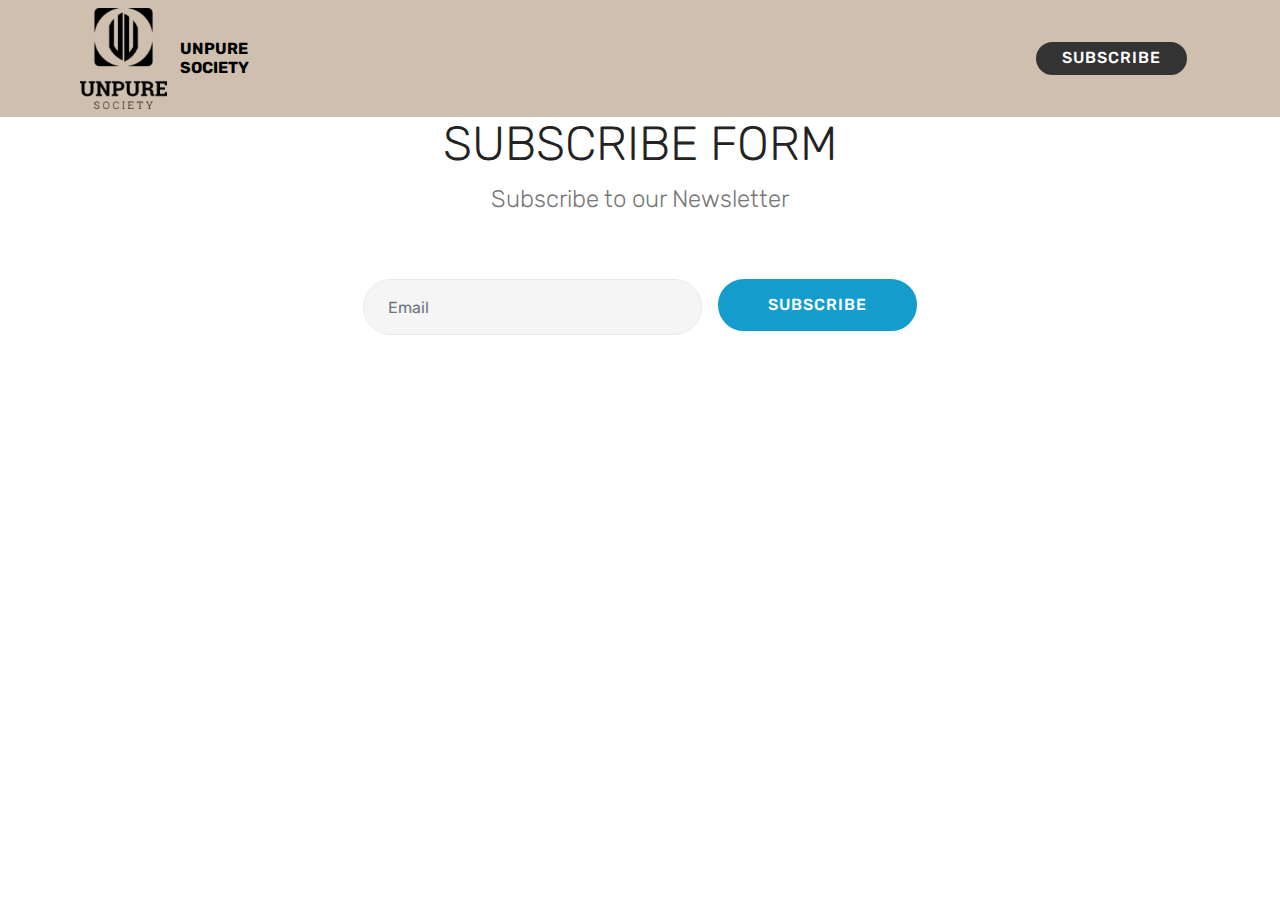
==== commit 64564317: "create github pages" ====
--- a/page1.html
+++ b/page1.html
@@ -47,25 +47,55 @@
             </div>
         </div>
         <div class="collapse navbar-collapse" id="navbarSupportedContent">
-            <ul class="navbar-nav nav-dropdown" data-app-modern-menu="true"><li class="nav-item">
-                    <a class="nav-link link text-black display-4" href="https://mobirise.com">
-                        <span class="mbri-home mbr-iconfont mbr-iconfont-btn"></span>
-                        Services
-                    </a>
-                </li>
-                <li class="nav-item">
-                    <a class="nav-link link text-black display-4" href="https://mobirise.com">
-                        <span class="mbri-search mbr-iconfont mbr-iconfont-btn"></span>
-                        About Us
-                    </a>
-                </li></ul>
-            <div class="navbar-buttons mbr-section-btn"><a class="btn btn-sm btn-black display-4" href="https://mobirise.com">SUBSCRIBE</a></div>
+            
+            <div class="navbar-buttons mbr-section-btn"><a class="btn btn-sm btn-black display-4" href="page1.html#form3-d">SUBSCRIBE</a></div>
         </div>
     </nav>
 </section>
 
+<section class="engine"><a href="https://mobirise.info/j">website templates</a></section><section class="mbr-section form3 cid-rp7VbS2WQB" id="form3-d">
 
-  <section class="engine"><a href="https://mobirise.info/t">free amp templates</a></section><script src="assets/web/assets/jquery/jquery.min.js"></script>
+    
+
+    
+
+    <div class="container">
+        <div class="row justify-content-center">
+            <div class="title col-12 col-lg-8">
+                <h2 class="align-center pb-2 mbr-fonts-style display-2">
+                    SUBSCRIBE FORM
+                </h2>
+                <h3 class="mbr-section-subtitle align-center pb-5 mbr-light mbr-fonts-style display-5">
+                    Subscribe to our Newsletter
+                </h3>
+            </div>
+        </div>
+
+        <div class="row py-2 justify-content-center">
+            <div class="col-12 col-lg-6  col-md-8 " data-form-type="formoid">
+                <!---Formbuilder Form--->
+                <form action="https://mobirise.com/" method="POST" class="mbr-form form-with-styler" data-form-title="Mobirise Form"><input type="hidden" name="email" data-form-email="true" value="Vb363Ne+rfYfURg9Z70gudz+IsSsoeP/fKwBcbbqj6AdQYyPVcs3gKdwLPeEFV8KfqUNuTgTRM1amXNfxI5OMw16+Cy53CwPW3MYd9s/pkYoV2nCMRRZftcVuDLjblqC">
+                    <div class="row">
+                        <div hidden="hidden" data-form-alert="" class="alert alert-success col-12">Thanks for filling out the form!</div>
+                        <div hidden="hidden" data-form-alert-danger="" class="alert alert-danger col-12">
+                        </div>
+                    </div>
+                    <div class="dragArea row">
+                        <div class="form-group col" data-for="email">
+                            <input type="email" name="email" placeholder="Email" data-form-field="Email" required="required" class="form-control display-7" id="email-form3-d">
+                        </div>
+                        <div class="col-auto input-group-btn">
+                            <button type="submit" class="btn btn-primary  display-4">SUBSCRIBE</button>
+                        </div>
+                    </div>
+                </form><!---Formbuilder Form--->
+            </div>
+        </div>
+    </div>
+</section>
+
+
+  <script src="assets/web/assets/jquery/jquery.min.js"></script>
   <script src="assets/popper/popper.min.js"></script>
   <script src="assets/tether/tether.min.js"></script>
   <script src="assets/bootstrap/js/bootstrap.min.js"></script>
@@ -73,6 +103,7 @@
   <script src="assets/dropdown/js/script.min.js"></script>
   <script src="assets/touchswipe/jquery.touch-swipe.min.js"></script>
   <script src="assets/theme/js/script.js"></script>
+  <script src="assets/formoid/formoid.min.js"></script>
   
   
 </body>
--- a/assets/mobirise/css/mbr-additional.css
+++ b/assets/mobirise/css/mbr-additional.css
@@ -2479,3 +2479,48 @@
 .cid-qTkzRZLJNu .dropdown-item:hover {
   color: #c1c1c1 !important;
 }
+.cid-rp7VbS2WQB {
+  padding-top: 120px;
+  padding-bottom: 120px;
+  background-color: #ffffff;
+}
+.cid-rp7VbS2WQB .mbr-section-subtitle {
+  color: #767676;
+}
+.cid-rp7VbS2WQB .formoid {
+  margin: auto;
+}
+.cid-rp7VbS2WQB .form-control {
+  padding-left: 1.5rem;
+  padding-right: 1.5rem;
+}
+.cid-rp7VbS2WQB .input-group-btn .btn {
+  padding-top: 1rem;
+  padding-bottom: 1rem;
+  margin: 0 !important;
+}
+.cid-rp7VbS2WQB a:not([href]):not([tabindex]) {
+  color: #fff;
+}
+.cid-rp7VbS2WQB a.btn-white:not([href]):not([tabindex]) {
+  color: #333;
+}
+@media (max-width: 768px) {
+  .cid-rp7VbS2WQB .mbr-form .row {
+    -webkit-flex-direction: column;
+    flex-direction: column;
+    -webkit-align-items: center;
+    align-items: center;
+  }
+  .cid-rp7VbS2WQB .form-group,
+  .cid-rp7VbS2WQB .input-group-btn,
+  .cid-rp7VbS2WQB .input-group-btn .btn {
+    max-width: 300px;
+    width: 100%;
+  }
+}
+@media (min-width: 769px) {
+  .cid-rp7VbS2WQB .mbr-form .row > * {
+    padding: 0 0.5rem;
+  }
+}
